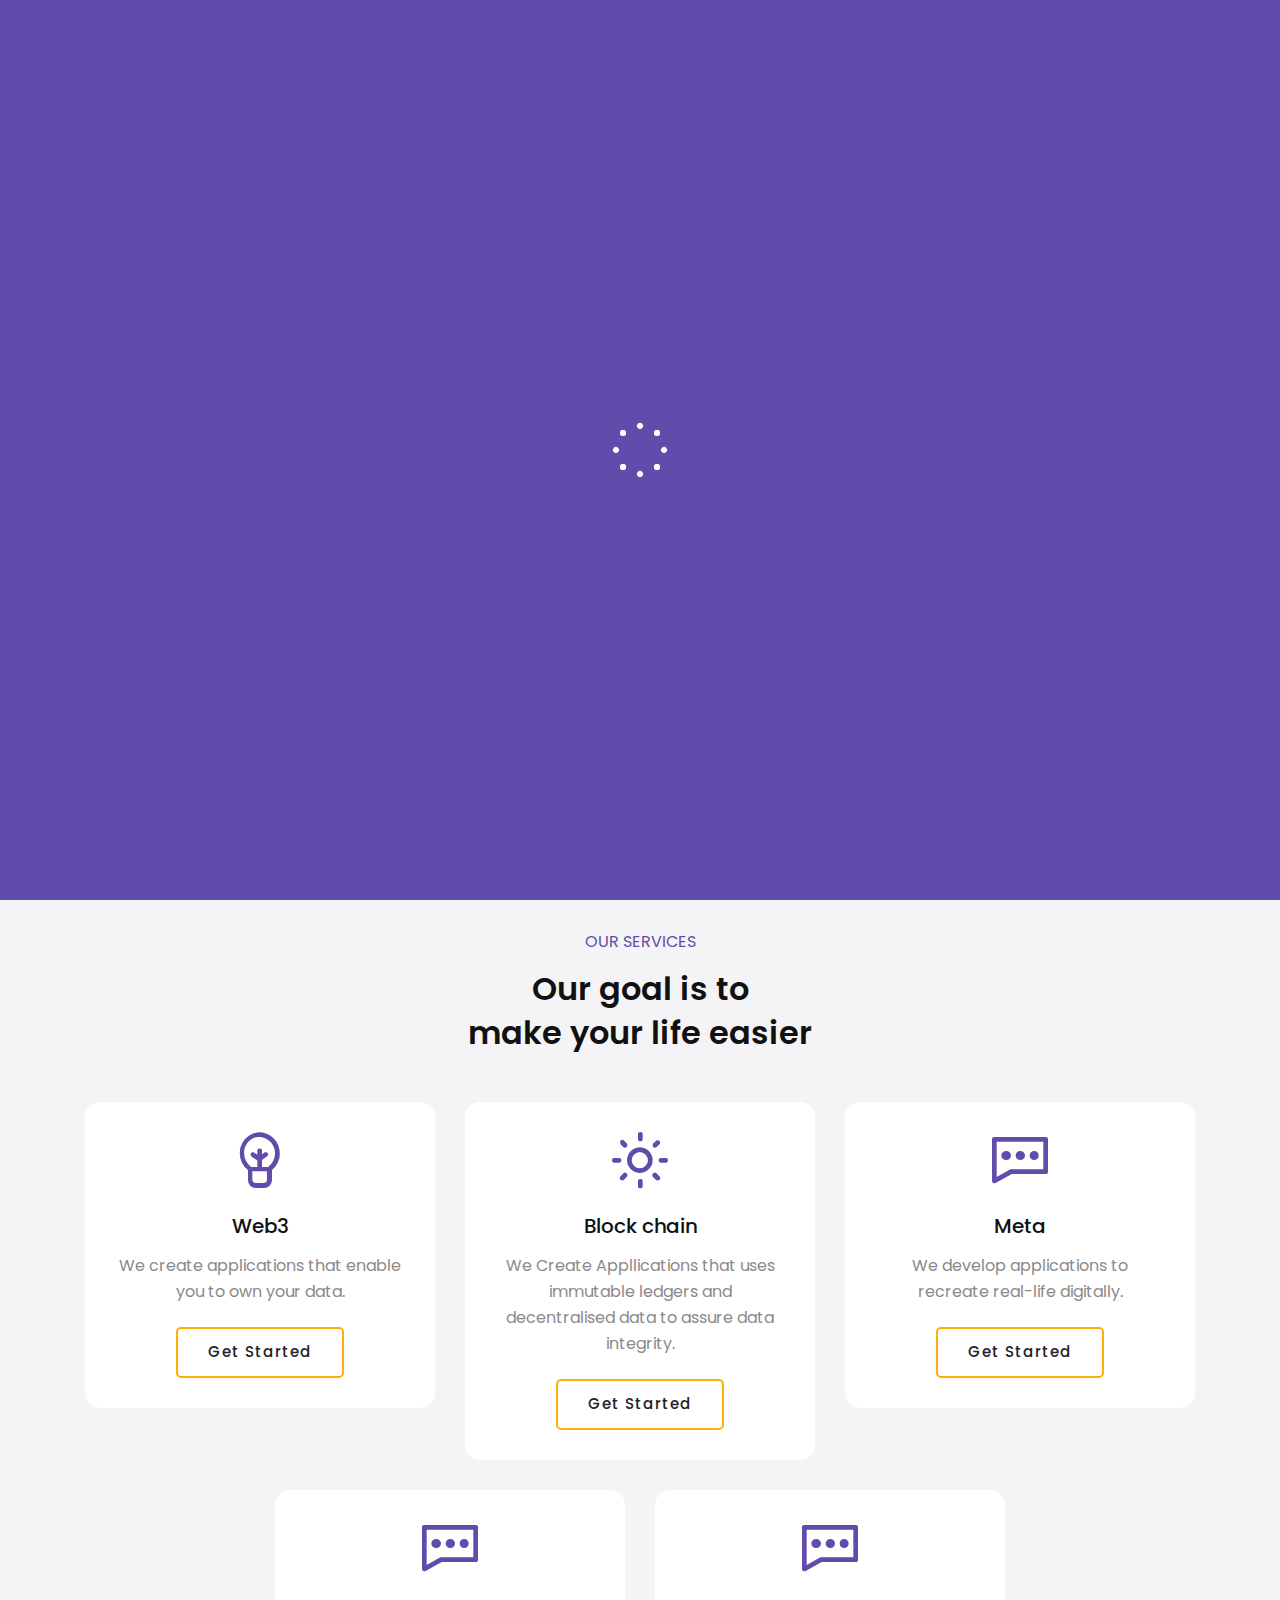
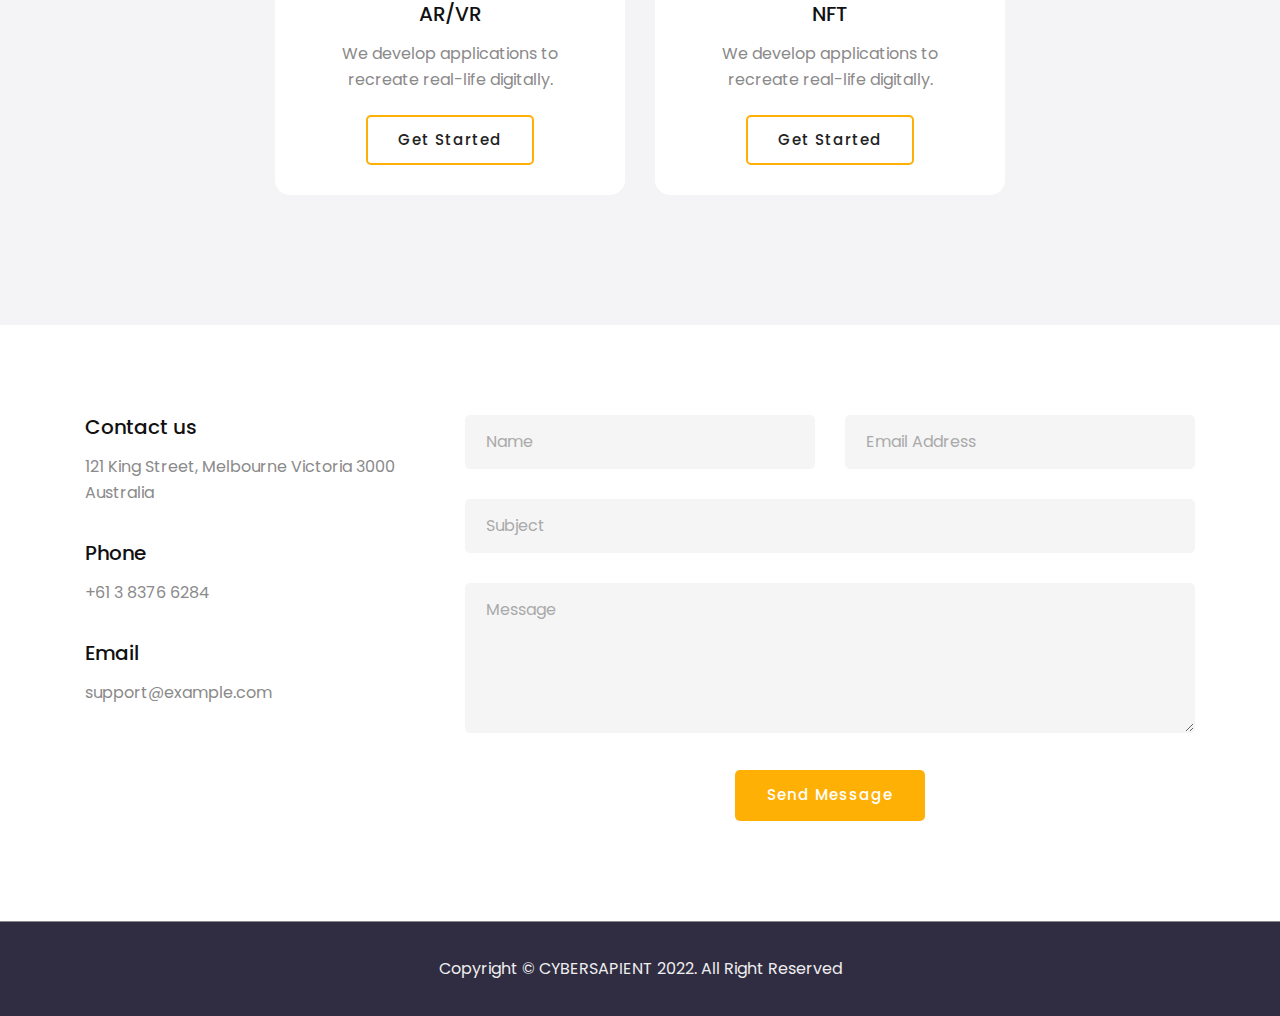
==== index.html @ e095f50e "initialise" ====
<!DOCTYPE html>
<html lang="zxx">
	<head>
		<meta charset="UTF-8">
		<meta name="viewport" content="width=device-width, initial-scale=1.0">
		<title>Cyber Sapient</title>
		<link rel="icon" href="images/favicon.png">
		
		<link rel="stylesheet" href="css/bootstrap.min.css">
		<link rel="stylesheet" href="css/fontawesome.min.css">
		<link rel="stylesheet" href="css/LineIcons.css">
		<link rel="stylesheet" href="css/fakeLoader.min.css">
		<link rel="stylesheet" href="css/magnific-popup.css">
		<link rel="stylesheet" href="css/style.css">
	</head>
	<body>

		<!-- loader -->
		<div class="fakeLoader"></div>
		<!-- end loader -->
		
		<!-- navbar -->
		<nav class="navbar navbar-expand-md fixed-top">
			<div class="container">
				<a href="index.html" class="navbar-brand"><img src="images/logo-cybersapient.png" alt=""></a>
				<button class="navbar-toggler" type="button" data-toggle="collapse" data-target="#navbarSupportedContent" aria-controls="navbarSupportedContent" aria-expanded="false" aria-label="Toggle navigation">
				<i class="fa fa-bars"></i>
				</button>
				<div class="collapse navbar-collapse" id="navbarSupportedContent">
					<ul class="navbar-nav ml-auto">
						<li class="nav-item">
							<a class="nav-link" href="#home">Home</a>
						</li>
						<li class="nav-item">
							<a class="nav-link" href="#about">About</a>
						</li>
						<li class="nav-item">
							<a class="nav-link" href="#services">Services</a>
						</li>
						<li class="nav-item">
							<a class="nav-link" href="#contact">Contact us</a>
						</li>
					</ul>
				</div>
			</div>
		</nav>
		<!-- end navbar -->
		
		<!-- home intro -->
		<div class="home-intro" id="home">
			<div class="container">
				<div class="row">
					<div class="col col-sm-12 col-md-6 col-12">
						<div class="content">
							<h5><span class="line"></span>WELCOME TO CYBERSAPIENT</h5>
							<h2>WE BUILD</h2>
							<h2>Next Gen</h2>
							<h2>Applications</h2>
							<ul>
								<!--li><a href="" class="button">Get Started</a></li-->
								<li><a href="" class="button2">Get Started</a></li>
							</ul>
						</div>
					</div>
					<div class="col col-sm-12 col-md-6 col-12">
						<div class="content-image">
							<img src="images/intro.png" alt="">
						</div>
					</div>
				</div>
			</div>
		</div>
		<!-- end end intro -->

		<!-- Services -->
		<div class="services section bg-grey" id="services">
			<div class="container">
				<div class="title-section">
					<p>OUR SERVICES</p>
					<h3>Our goal is to</h3>
					<h3>make your life easier</h3>
				</div>
				<div class="row d-flex justify-content-center">
					<div class="col-md-4">
						<div class="content">
							<i class="lni lni-bulb"></i>
							<h5>Web3</h5>
							<p class="mb-0">We create applications that enable you to own your data.</p>
							<a href="" class="button2">Get Started</a>
						</div>
					</div>
					<div class="col-md-4">
						<div class="content">
							<i class="lni lni-sun"></i>
							<h5>Block chain</h5>
							<p class="mb-0">We Create Appllications that uses immutable ledgers and decentralised data to assure data integrity.</p>
							<a href="" class="button2">Get Started</a>
						</div>
					</div>
					<div class="col-md-4">
						<div class="content">
							<i class="lni lni-comments"></i>
							<h5>Meta</h5>
							<p class="mb-0">We develop applications to recreate real-life digitally.</p>
							<a href="" class="button2">Get Started</a>
						</div>
					</div>
					<div class="col-md-4">
						<div class="content">
							<i class="lni lni-comments"></i>
							<h5>AR/VR</h5>
							<p class="mb-0">We develop applications to recreate real-life digitally.</p>
							<a href="" class="button2">Get Started</a>
						</div>
					</div>
					<div class="col-md-4">
						<div class="content">
							<i class="lni lni-comments"></i>
							<h5>NFT</h5>
							<p class="mb-0">We develop applications to recreate real-life digitally.</p>
							<a href="" class="button2">Get Started</a>
						</div>
					</div>
				</div>
			</div>
		</div>
		<!-- end Services -->

		<!-- contact -->
	    <div id="contact" class="contact section">
	        <div class="container">
	            <div class="box-content">
	                <div class="row">
	                    <div class="col-md-4 col-sm-12">
	                       	<div class="content">
	                       		<h5>Contact us</h5>
	                       		<p>121 King Street, Melbourne Victoria 3000 Australia</p>
	                       		<h5>Phone</h5>
	                       		<p>+61 3 8376 6284</p>
	                       		<h5>Email</h5>
	                       		<p>support@example.com</p>
	                       	</div>
	                    </div>
	                    <div class="col-md-8 col-sm-12">
	                        <div class="content-right">
	                            <form action="contact-form.php" class="contact-form" id="contact-form" method="post">
	                                <div class="row">
	                                    <div class="col">
	                                        <div id="first-name-field">
	                                            <input type="text" placeholder="Name" name="form-name">
	                                        </div>
	                                    </div>
	                                    <div class="col">
	                                         <div id="email-field">
	                                            <input type="email" placeholder="Email Address" name="form-email">
	                                        </div>
	                                    </div>
	                                </div>
	                                <div class="row">
	                                    <div class="col">
	                                        <div id="subject-field">
	                                            <input type="text" placeholder="Subject" name="form-subject">
	                                        </div>
	                                    </div>
	                                </div>
	                                <div class="row">
	                                    <div class="col">
	                                        <div id="message-field">
	                                            <textarea cols="30" rows="5" id="form-message" name="form-message" placeholder="Message"></textarea>
	                                        </div>
	                                    </div>
	                                </div>
	                                <button class="button" type="submit" id="submit" name="submit">Send Message</button>
	                            </form>
	                        </div>
	                    </div>
	                </div>
	            </div>
	        </div>
	    </div>
	    <!-- end contact -->

		

		<!-- footer bottom -->
		<div class="footer-bottom">
			<!--img src="images/logo2.png" alt="logo-cybersapient-white"-->
			<span>Copyright © CYBERSAPIENT 2022. All Right Reserved</span>
		</div>
		<!-- end footer bottom -->
		
		<!-- script -->
		<script src="js/jquery.min.js"></script>
		<script src="js/bootstrap.min.js"></script>
		<script src="js/fakeLoader.min.js"></script>
		<script src="js/jquery.filterizr.min.js"></script>
		<script src="js/imagesloaded.pkgd.min.js"></script>
		<script src="js/magnific-popup.min.js"></script>
		<script src="js/contact-form.js"></script>
		<script src="js/main.js"></script>

	</body>
</html>
---- css/fakeLoader.min.css ----
.spinner3 .dot1,.spinner3 .dot2,.spinner6 div,.spinner7>div{background-color:#fff;display:inline-block}.fakeLoader{position:fixed;width:100%;height:100%;left:0;top:0;z-index:9999999999}.spinner1{position:fixed;width:50px;height:50px;top:calc(50% - 50px/2);left:calc(50% - 50px/2)}.spinner1 .double-bounce1,.spinner1 .double-bounce2{width:100%;height:100%;border-radius:50%;background-color:#fff;opacity:.6;position:absolute;top:0;left:0;-webkit-animation:bounce 2s infinite ease-in-out;animation:bounce 2s infinite ease-in-out}.spinner1 .double-bounce2{-webkit-animation-delay:-1s;animation-delay:-1s}@-webkit-keyframes bounce{0%,100%{transform:scale(0);-webkit-transform:scale(0)}50%{transform:scale(1);-webkit-transform:scale(1)}}@keyframes bounce{0%,100%{transform:scale(0);-webkit-transform:scale(0)}50%{transform:scale(1);-webkit-transform:scale(1)}}.spinner2{position:fixed;width:40px;height:40px;top:calc(50% - 40px/2);left:calc(50% - 40px/2)}.spinner2 .spinner-container{position:absolute;width:100%;height:100%}.spinner2 .spinner-container.container2{-webkit-transform:rotateZ(45deg);transform:rotateZ(45deg)}.spinner2 .spinner-container.container3{-webkit-transform:rotateZ(90deg);transform:rotateZ(90deg)}.spinner2 .spinner-container .circle1{top:0;left:0}.spinner2 .spinner-container .circle2{top:0;right:0}.spinner2 .spinner-container .circle3{right:0;bottom:0}.spinner2 .spinner-container .circle4{left:0;bottom:0}.spinner2 .container1 div,.spinner2 .container2 div,.spinner2 .container3 div{width:6px;height:6px;background-color:#fff;border-radius:100%;position:absolute;-webkit-animation:bouncedelay 1.2s infinite ease-in-out;animation:bouncedelay 1.2s infinite ease-in-out;-webkit-animation-fill-mode:both;animation-fill-mode:both}.spinner2 .container1 .circle2{-webkit-animation-delay:-.9s;animation-delay:-.9s}.spinner2 .container1 .circle3{-webkit-animation-delay:-.6s;animation-delay:-.6s}.spinner2 .container1 .circle4{-webkit-animation-delay:-.3s;animation-delay:-.3s}.spinner2 .container2 .circle1{-webkit-animation-delay:-1.1s;animation-delay:-1.1s}.spinner2 .container2 .circle2{-webkit-animation-delay:-.8s;animation-delay:-.8s}.spinner2 .container2 .circle3{-webkit-animation-delay:-.5s;animation-delay:-.5s}.spinner2 .container2 .circle4{-webkit-animation-delay:-.2s;animation-delay:-.2s}.spinner2 .container3 .circle1{-webkit-animation-delay:-1s;animation-delay:-1s}.spinner2 .container3 .circle2{-webkit-animation-delay:-.7s;animation-delay:-.7s}.spinner2 .container3 .circle3{-webkit-animation-delay:-.4s;animation-delay:-.4s}.spinner2 .container3 .circle4{-webkit-animation-delay:-.1s;animation-delay:-.1s}@-webkit-keyframes bouncedelay{0%,100%,80%{transform:scale(0);-webkit-transform:scale(0)}40%{transform:scale(1);-webkit-transform:scale(1)}}@keyframes bouncedelay{0%,100%,80%{transform:scale(0);-webkit-transform:scale(0)}40%{transform:scale(1);-webkit-transform:scale(1)}}.spinner3{position:fixed;width:50px;height:50px;top:calc(50% - 50px/2);left:calc(50% - 50px/2);-webkit-animation:rotate 2s infinite linear;animation:rotate 2s infinite linear}.spinner3 .dot1,.spinner3 .dot2{width:60%;height:60%;position:absolute;top:0;border-radius:100%;-webkit-animation:bounce 2s infinite ease-in-out;animation:bounce 2s infinite ease-in-out}.spinner3 .dot2{top:auto;bottom:0;-webkit-animation-delay:-1s;animation-delay:-1s}@-webkit-keyframes rotate{100%{-webkit-transform:rotate(360deg);transform:rotate(360deg)}}@keyframes rotate{100%{-webkit-transform:rotate(360deg);transform:rotate(360deg)}}@keyframes bounce{0%,100%{-webkit-transform:scale(0);transform:scale(0)}50%{-webkit-transform:scale(1);transform:scale(1)}}.spinner4{position:fixed;width:35px;height:35px;top:calc(50% - 35px/2);left:calc(50% - 35px/2);background-color:#fff;-webkit-animation:rotateplane 1.2s infinite ease-in-out;animation:rotateplane 1.2s infinite ease-in-out}@-webkit-keyframes rotateplane{0%{-webkit-transform:perspective(120px) rotateX(0) rotateY(0);transform:perspective(120px) rotateX(0) rotateY(0)}50%{-webkit-transform:perspective(120px) rotateX(-180.1deg) rotateY(0);transform:perspective(120px) rotateX(-180.1deg) rotateY(0)}100%{-webkit-transform:perspective(120px) rotateX(-180deg) rotateY(-179.9deg);transform:perspective(120px) rotateX(-180deg) rotateY(-179.9deg)}}@keyframes rotateplane{0%{-webkit-transform:perspective(120px) rotateX(0) rotateY(0);transform:perspective(120px) rotateX(0) rotateY(0)}50%{-webkit-transform:perspective(120px) rotateX(-180.1deg) rotateY(0);transform:perspective(120px) rotateX(-180.1deg) rotateY(0)}100%{-webkit-transform:perspective(120px) rotateX(-180deg) rotateY(-179.9deg);transform:perspective(120px) rotateX(-180deg) rotateY(-179.9deg)}}.spinner5{position:fixed;width:50px;height:50px;top:calc(50% - 50px/2);left:calc(50% - 50px/2)}.spinner5 .cube1,.spinner5 .cube2{background-color:#fff;width:15px;height:15px;position:absolute;top:0;left:0;-webkit-animation:cubemove 1.8s infinite ease-in-out;animation:cubemove 1.8s infinite ease-in-out}.spinner5 .cube2{-webkit-animation-delay:-.9s;animation-delay:-.9s}@-webkit-keyframes cubemove{25%{-webkit-transform:translateX(42px) rotate(-90deg) scale(.5);transform:translateX(42px) rotate(-90deg) scale(.5)}50%{-webkit-transform:translateX(42px) translateY(42px) rotate(-179deg);transform:translateX(42px) translateY(42px) rotate(-179deg)}50.1%{-webkit-transform:translateX(42px) translateY(42px) rotate(-180deg);transform:translateX(42px) translateY(42px) rotate(-180deg)}75%{-webkit-transform:translateX(0) translateY(42px) rotate(-270deg) scale(.5);transform:translateX(0) translateY(42px) rotate(-270deg) scale(.5)}100%{-webkit-transform:rotate(-360deg);transform:rotate(-360deg)}}@keyframes cubemove{25%{-webkit-transform:translateX(42px) rotate(-90deg) scale(.5);transform:translateX(42px) rotate(-90deg) scale(.5)}50%{-webkit-transform:translateX(42px) translateY(42px) rotate(-179deg);transform:translateX(42px) translateY(42px) rotate(-179deg)}50.1%{-webkit-transform:translateX(42px) translateY(42px) rotate(-180deg);transform:translateX(42px) translateY(42px) rotate(-180deg)}75%{-webkit-transform:translateX(0) translateY(42px) rotate(-270deg) scale(.5);transform:translateX(0) translateY(42px) rotate(-270deg) scale(.5)}100%{-webkit-transform:rotate(-360deg);transform:rotate(-360deg)}}.spinner6{position:fixed;width:50px;height:35px;top:calc(50% - 35px/2);left:calc(50% - 50px/2)}.spinner6 div{height:100%;width:5px;margin-left:2px;-webkit-animation:stretchdelay 1.2s infinite ease-in-out;animation:stretchdelay 1.2s infinite ease-in-out}.spinner6 .rect2{-webkit-animation-delay:-1.1s;animation-delay:-1.1s}.spinner6 .rect3{-webkit-animation-delay:-1s;animation-delay:-1s}.spinner6 .rect4{-webkit-animation-delay:-.9s;animation-delay:-.9s}.spinner6 .rect5{-webkit-animation-delay:-.8s;animation-delay:-.8s}@keyframes stretchdelay{0%,100%,40%{-webkit-transform:scaleY(.4);transform:scaleY(.4)}20%{-webkit-transform:scaleY(1);transform:scaleY(1)}}.spinner7{position:fixed;width:90px;height:30px;text-align:center;top:calc(50% - 30px/2);left:calc(50% - 90px/2)}.spinner7>div{height:15px;width:15px;margin-left:3px;border-radius:50%;-webkit-animation:stretchdelay .7s infinite ease-in-out;animation:stretchdelay .7s infinite ease-in-out}.spinner7 .circ2{-webkit-animation-delay:-.6s;animation-delay:-.6s}.spinner7 .circ3{-webkit-animation-delay:-.5s;animation-delay:-.5s}.spinner7 .circ4{-webkit-animation-delay:-.4s;animation-delay:-.4s}.spinner7 .circ5{-webkit-animation-delay:-.3s;animation-delay:-.3s}@-webkit-keyframes stretchdelay{0%,100%,40%{-webkit-transform:translateY(-10px)}20%{-webkit-transform:translateY(-20px)}}@keyframes stretchdelay{0%,100%,40%{transform:translateY(-10px);-webkit-transform:translateY(-10px)}20%{transform:translateY(-20px);-webkit-transform:translateY(-20px)}}
---- css/style.css ----
/*
Oya - Agency Landing Page Template
Author : aStylers
Author URL : https://themeforest.net/user/astylers
*/

/*
Table of Content:
- fonts
- general
- button
- navbar
- header title
- home intro
- services
- pricing
- portfolio
- testimonial
- contact
- footer
- responsive
*/

/* fonts */
@import url("https://fonts.googleapis.com/css?family=Poppins:400,500,600,700,800,900");

/* general */
body {
    background: #fff;
    color: #8a8a8a;
    font-size: 16px;
    font-weight: 400;
    font-family: 'Poppins', sans-serif;
}

h1 {
    font-size: 36px;
}

h2 {
    font-size: 32px;
}

h3 {
    font-size: 28px;
}

h4 {
    font-size: 24px;
}

h5 {
    font-size: 20px;
}

h6 {
    font-size: 18px;
}

h1,
h2,
h3,
h4,
h5,
h6 {
    color: #111;
}

a {
    color: #111;
}

a:hover {
    color: #614cab;
    text-decoration: none;
    transition: .5s ease-out;
}

ul {
    padding: 0;
    margin: 0;
}

ul li {
    list-style-type: none;
}

p {
    line-height: 26px;
}

.bg-grey {
    background: #f4f4f6;
}

*:focus {
    outline: none;
}

/* button */
.button {
    background: #ffb005;
    padding: 12px 30px;
    font-weight: 500;
    font-size: 15px;
    border-radius: 5px;
    color: #fff;
    letter-spacing: 1px;
    margin-top: 22px;
    display: inline-block;
    border: 2px solid transparent;
}

.button:hover {
    border-color: #ffb005;
    color: #222;
    background: transparent;
    transition: .5s ease-out;
}

.button2 {
    background: transparent;
    border: 2px solid #ffb005;
    padding: 12px 30px;
    font-weight: 500;
    font-size: 15px;
    border-radius: 5px;
    color: #222;
    letter-spacing: 1px;
    margin-top: 22px;
    display: inline-block;
}

.button2:hover {
    border-color: #ffb005;
    color: #fff;
    background: #ffb005;
    transition: .5s ease-out;
}

/* navbar */
.navbar {
    padding: 15px 0 15px;
    transition: .5s ease-out;
    background: transparent;
}

.navbar .navbar-brand {
    color: #333;
    font-size: 32px;
    font-weight: 700;
    font-family: 'Poppins', sans-serif;
}

.navbar .navbar-brand img {
    width: 65px;
}

.navbar .navbar-brand-home {
    border-bottom: 3px solid #614cab;
}

.navbar .navbar-nav li {
    padding: 0 15px;
}

.navbar .navbar-nav li a {
    color: #fff;
    font-size: 16px;
}

.navbar .navbar-nav li a:last-child {
    padding-right: 0 !important;
}

.navbar .navbar-nav li:last-child {
    padding-right: 0;
}

.navbar .navbar-toggler i {
    color: #fff;
}

.navbar-fixed {
    background: #fff;
    transition: .5s ease-out;
    box-shadow: 0 2px 2px 0 rgba(0, 0, 0, 0), 0 1px 5px 0 rgba(0, 0, 0, 0.12), 0 3px 1px -2px rgba(0, 0, 0, 0);
}

.navbar-fixed .navbar-brand {
    color: #333;
}

.navbar-fixed .navbar-brand span {
    color: #614cab;
}

.navbar-fixed .navbar-nav li a {
    color: #333;
}

.navbar-fixed .navbar-toggler i {
    color: #333;
}

.navbar-transparent {
    background: transparent !important;
}

/* haader title */
.header-title {
    margin-top: 90px;
    padding: 65px 0;
    text-align: center;
    background: #f5f5f5;
}

.header-title h3 {
    color: #333;
    font-size: 32px;
    font-weight: 600;
}

/* about us */
.about .content {
    background: #fff;
    border-radius: 15px;
    text-align: center;
    padding: 30px;
    cursor: default;
}

.about .content i {
    font-size: 56px;
    color: #614cab;
}

.about .content h5 {
    margin-top: 25px;
    margin-bottom: 15px;
}

.about .content:hover {
    background: #614cab;
    color: #fff;
    transition: .7s ease-out;
    box-shadow: 0 12px 30px -15px rgba(0, 0, 0, 0.2);
}

.about .content:hover i {
    color: #fff;
}

.about .content:hover h5 {
    color: #fff;
}

/* home intro */
.home-intro {
    background: url(../images/bg-intro.png), #f8f5ff;
    background-repeat: no-repeat;
    padding: 130px 0 150px !important;
    background-size: 58%;
    background-position: top right;
}

.home-intro .content-image {
    padding-left: 50px;
}

.home-intro .content-image img {
    height: auto;
    max-width: 100%;
    display: inline-block;
    vertical-align: middle;
    float: right;
    margin-top: 20px;
    border-radius: 40px;
    box-shadow: 0 12px 30px -15px rgba(0, 0, 0, 0.2);
}

.home-intro ul li {
    display: inline-block;
    margin-right: 20px;
}

.home-intro .content {
    padding-top: 20px;
}

.home-intro h5 {
    margin-top: 40px;
    letter-spacing: 1px;
}

.home-intro h5 .line {
    height: 3px;
    background: #614cab;
    width: 60px;
    display: inline-block;
    position: relative;
    bottom: 5px;
    margin-right: 15px;
}

.home-intro h2 {
    font-size: 102px;
    font-weight: 700;
    margin: 60px 0;
    line-height: 54px;
    letter-spacing: 1px;
    -webkit-text-fill-color: transparent;
    -webkit-text-stroke-width: 2px;
    -webkit-text-stroke-color: #614cab;
}

.home-intro h2 span {
    color: #614cab;
}

.home-intro h6 {
    color: #444;
    line-height: 28px;
    font-size: 17px;
    margin-bottom: 15px;
}

/* section */
.section {
    padding: 90px 0 100px;
}

.title-section {
    text-align: center;
    margin-bottom: 50px;
}

.title-section p {
    color: #614cab;
    margin-bottom: 15px;
    display: block;
}

.title-section h3 {
    font-size: 32px;
    font-weight: 600;
    margin-bottom: 6px;
}

.title-section h3 span {
    -webkit-text-fill-color: transparent;
    -webkit-text-stroke-width: 1px;
    -webkit-text-stroke-color: #614cab;
}

/* services */
.services .content {
    background: #fff;
    border-radius: 15px;
    text-align: center;
    padding: 30px;
    cursor: default;
    margin-bottom: 30px;
}

.services .content i {
    font-size: 56px;
    color: #614cab;
}

.services .content h5 {
    margin-top: 25px;
    margin-bottom: 15px;
}

.services .content:hover {
    background: #614cab;
    color: #fff;
    transition: .7s ease-out;
    box-shadow: 0 12px 30px -15px rgba(0, 0, 0, 0.2);
}

.services .content:hover i {
    color: #fff;
}

.services .content:hover h5 {
    color: #fff;
}

.services .completed {
    background: #fff;
    text-align: center;
    padding: 60px 0;
    border-radius: 15px;
    margin-top: 62px;
    margin-bottom: 10px;
    background: url(../images/bg-service3.png) bottom 18px right 18px, url(../images/bg-service1.png) bottom left, url(../images/bg-service2.png) top right 230px;
    background-repeat: no-repeat;
    background-size: 70px, 300px, 190px;
    background-color: #fff;
}

.services .completed h4 {
    font-size: 58px;
    font-weight: 600;
    color: #614cab;
}

.services .completed span {
    font-size: 24px;
    font-weight: 500;
}

/* pricing */
.pricing {
    text-align: center;
    padding-bottom: 76px;
}

.pricing .content {
    background: #f9f8fc;
    text-align: center;
    border-radius: 15px;
    padding: 35px 0 46px;
}

.pricing .content h4 {
    font-size: 24px;
}

.pricing .content span {
    font-size: 38px;
    color: #614cab;
    display: block;
    margin: 14px;
    font-weight: 600;
}

.pricing .content ul li {
    font-size: 19px;
    font-weight: 500;
    margin-bottom: 15px;
}

.pricing .content ul li.not-active {
    color: #ddd;
}

.pricing .content-center {
    background: #614cab;
}

.pricing .content-center h4 {
    color: #fff;
}

.pricing .content-center span {
    color: #fff;
}

.pricing .content-center ul li {
    color: #fff;
}

.pricing .content-center ul li.not-active {
    color: #aaa;
}

.pricing .button {
    position: relative;
    bottom: 46px;
    margin-bottom: -46px;
}

.pricing .button:hover {
    background: #fff;
}

/*portfolio*/
.portfolio .row .col-md-4 {
    padding: 15px;
}

.portfolio .portfolio-filter-menu {
    margin-bottom: 30px;
    text-align: center;
}

.portfolio .portfolio-filter-menu ul li {
    display: inline-block;
    margin: 0 10px;
    border: 1px solid #614cab;
    cursor: pointer;
    font-size: 15px;
    font-weight: 500;
    color: #444;
    letter-spacing: 1px;
    transition: .4s ease-in-out;
    padding: 10px 20px;
    text-transform: uppercase;
    font-weight: 600;
    border-radius: 6px;
}

.portfolio .portfolio-filter-menu ul li span {
    z-index: 99;
    position: relative;
}

.portfolio .portfolio-filter-menu ul li.active {
    background: #614cab;
    color: #fff;
}

.portfolio .content-image {
    position: relative;
}

.portfolio .content-image:hover .image-overlay {
    opacity: 0.7;
}

.portfolio .content-image:hover .portfolio-caption {
    opacity: 1;
}

.portfolio .content-image img {
    width: 100%;
    border-radius: 15px;
}

.portfolio .content-image img:visited {
    outline: none;
}

.portfolio .content-image img:focus {
    outline: none;
}

.portfolio .content-image .portfolio-caption {
    position: absolute;
    left: 30px;
    right: 30px;
    top: 40%;
    color: #333;
    text-align: center;
    opacity: 0;
    transition: all .5s ease;
    color: #fff;
}

.portfolio .content-image .portfolio-caption h4 {
    font-size: 20px;
    color: #333;
    font-weight: 600;
    color: #fff;
}

.portfolio .content-image .portfolio-caption .subtitle {
    margin-top: 22px;
    top: 52px;
    position: relative;
    text-align: right;
}

.portfolio .content-image .portfolio-caption ul li {
    display: inline-block;
    margin: 0 5px;
}

.portfolio .content-image .portfolio-caption i {
    width: 30px;
    height: 30px;
    background: #333;
    font-size: 12px;
    line-height: 30px;
    text-align: center;
    color: #fff;
}

.portfolio .content-image .image-overlay {
    background: #614cab;
    opacity: 0.5;
    position: absolute;
    width: 100%;
    height: 100%;
    top: 0;
    left: 0;
    right: 0;
    bottom: 0;
    border-radius: 15px;
    opacity: 0;
    transition: all .5s ease;
    margin: auto;
}

/* testimonial */
.testimonial {
    text-align: center;
    padding-left: 20%;
    padding-right: 20%;
    padding-bottom: 145px;
}

.testimonial span {
    font-size: 13px;
}

.testimonial h5 {
    margin-bottom: 3px;
}

.testimonial i {
    font-size: 40px;
    margin-bottom: 32px;
    color: #333;
}

.testimonial .carousel-indicators {
    bottom: -60px;
}

.testimonial .carousel-indicators .active {
    background: #614cab;
}

.testimonial .carousel-indicators li {
    background: #333;
    border-radius: 50%;
    width: 15px;
    height: 14px;
    border: 0;
    margin: 0 10px;
}

/* contact */
.contact .content h5 {
    margin-top: 35px;
    margin-bottom: 15px;
}

.contact .content h5:first-child {
    margin-top: 0;
}

.contact .content-right {
    text-align: center;
}

.contact .content-right .button {
    margin-top: 0px;
}

::placeholder {
    color: #aaa;
    opacity: 1;
}

:-ms-input-placeholder {
    color: #aaa;
}

::-ms-input-placeholder {
    color: #aaa;
}

form input,
form textarea {
    border: 1px solid #f5f5f5;
    background: #f5f5f5;
    padding: 14px 20px;
    margin-bottom: 30px;
    width: 100%;
    color: #aaa;
    border-radius: 5px;
    text-align: left;
}

form input:focus,
form textarea:focus {
    border-color: #614cab;
    outline: none;
}

/* footer bottom */
.footer-bottom {
    background: #302c42;
    text-align: center;
    color: #eee;
    padding: 35px 0 35px;
    border-top: 1px solid #888;
}

/* footer */
footer {
    background: #302c42;
    padding: 90px 0 80px;
}

footer .brand {
    font-size: 30px;
    color: #fff;
    font-weight: 700;
    margin-bottom: 15px;
}

footer .brand img {
    width: 65px;
}

footer h5 {
    color: #fff !important;
    margin-top: 8px;
    margin-bottom: 15px;
}

footer ul li {
    margin-bottom: 8px;
}

footer ul li a {
    color: #ccc;
}

footer ul li a i {
    margin-right: 10px;
}

footer .social li a i {
    width: 20px;
}

/*responsive*/
@media (max-width:980px) {
    .home-intro {
        margin-top: 85px;
    }

    .home-intro h2 {
        font-size: 60px;
        margin: 12px 0;
    }

    .home-intro .button {
        padding: 13px 20px;
    }

    .home-intro .button2 {
        padding: 13px 20px;
    }

    .home-intro h6 {
        margin-top: 25px;
        margin-bottom: 25px;
    }

    .home-intro img {
        margin-top: 95px;
    }

    .home-intro .content {
        padding-top: 0;
    }

    .navbar .navbar-nav li a {
        color: #333;
    }

    .about h2 {
        margin-top: 30px;
    }

    .about .col-md-6 {
        max-width: 100%;
        flex: 100%;
    }

    .portfolio .content-image .portfolio-caption {
        top: 30%;
    }

}

@media (max-width:767px) {
    .home-intro {
        margin-top: 0;
        padding-bottom: 100px !important;
    }

    .home-intro .content-image {
        padding-left: 0;
    }

    .home-intro .content-image img {
        margin-top: 45px;
        float: none;
    }

    .container {
        padding: 0 15px;
    }

    .navbar-toggler {
        border-radius: 0;
    }

    .navbar-brand {
        margin-left: 15px;
    }

    .navbar-nav {
        background: #fff;
        box-shadow: 0 12px 30px -15px rgba(0, 0, 0, 0.2);
        border-radius: 0 0 15px 15px;
        border-top: 0;
        outline: none;
    }

    .navbar-fixed .navbar-nav {
        background: transparent;
        box-shadow: none;
    }

    .navbar-toggler:focus {
        outline: none;
    }

    .about .content {
        margin-bottom: 30px;
    }

    .about .col-md-4:last-child .content {
        margin-bottom: 0;
    }

    .contact form {
        margin-top: 40px;
    }

    .services .completed h4 {
        margin-top: 40px;
    }

    .services .completed .col-md-4:first-child h4 {
        margin-top: 0;
    }

    .portfolio .content-image .portfolio-caption {
        top: 35%;
    }

    .portfolio .portfolio-filter-menu ul li {
        margin: 0 6px;
        padding: 10px 10px;
    }

    footer {
        text-align: center;
    }

    footer span {
        margin-bottom: 6px;
        display: block;
    }

    footer ul {
        text-align: center;
    }

    footer ul li {
        margin: 0 12px;
    }

}

@media (max-width:640px) {
    .navbar-fixed .navbar-nav li {
        padding: 0;
    }

    .navbar .navbar-nav {
        background: #fff;
        padding: 14px 0;
    }

    .navbar-fixed .navbar-nav {
        background: transparent;
        padding: 14px !important;
    }

    .navbar .navbar-nav li a {
        color: #333;
    }

    .services .content-left {
        margin-bottom: 75px;
    }

    .services .col-sm-12:last-child .content {
        margin-bottom: 0;
    }

}

@media (max-width:480px) {
    .navbar .navbar-nav {
        margin: 11px;
        margin-left: 11px !important;
    }

    .navbar-fixed .navbar-nav {
        padding: 2px;
    }

    .portfolio .content-image .portfolio-caption {
        top: 40%;
    }

    footer h5 {
        margin-top: 26px;
    }

}

@media (max-width:360px) {
    .portfolio .content-image .portfolio-caption {
        top: 35%;
    }

}
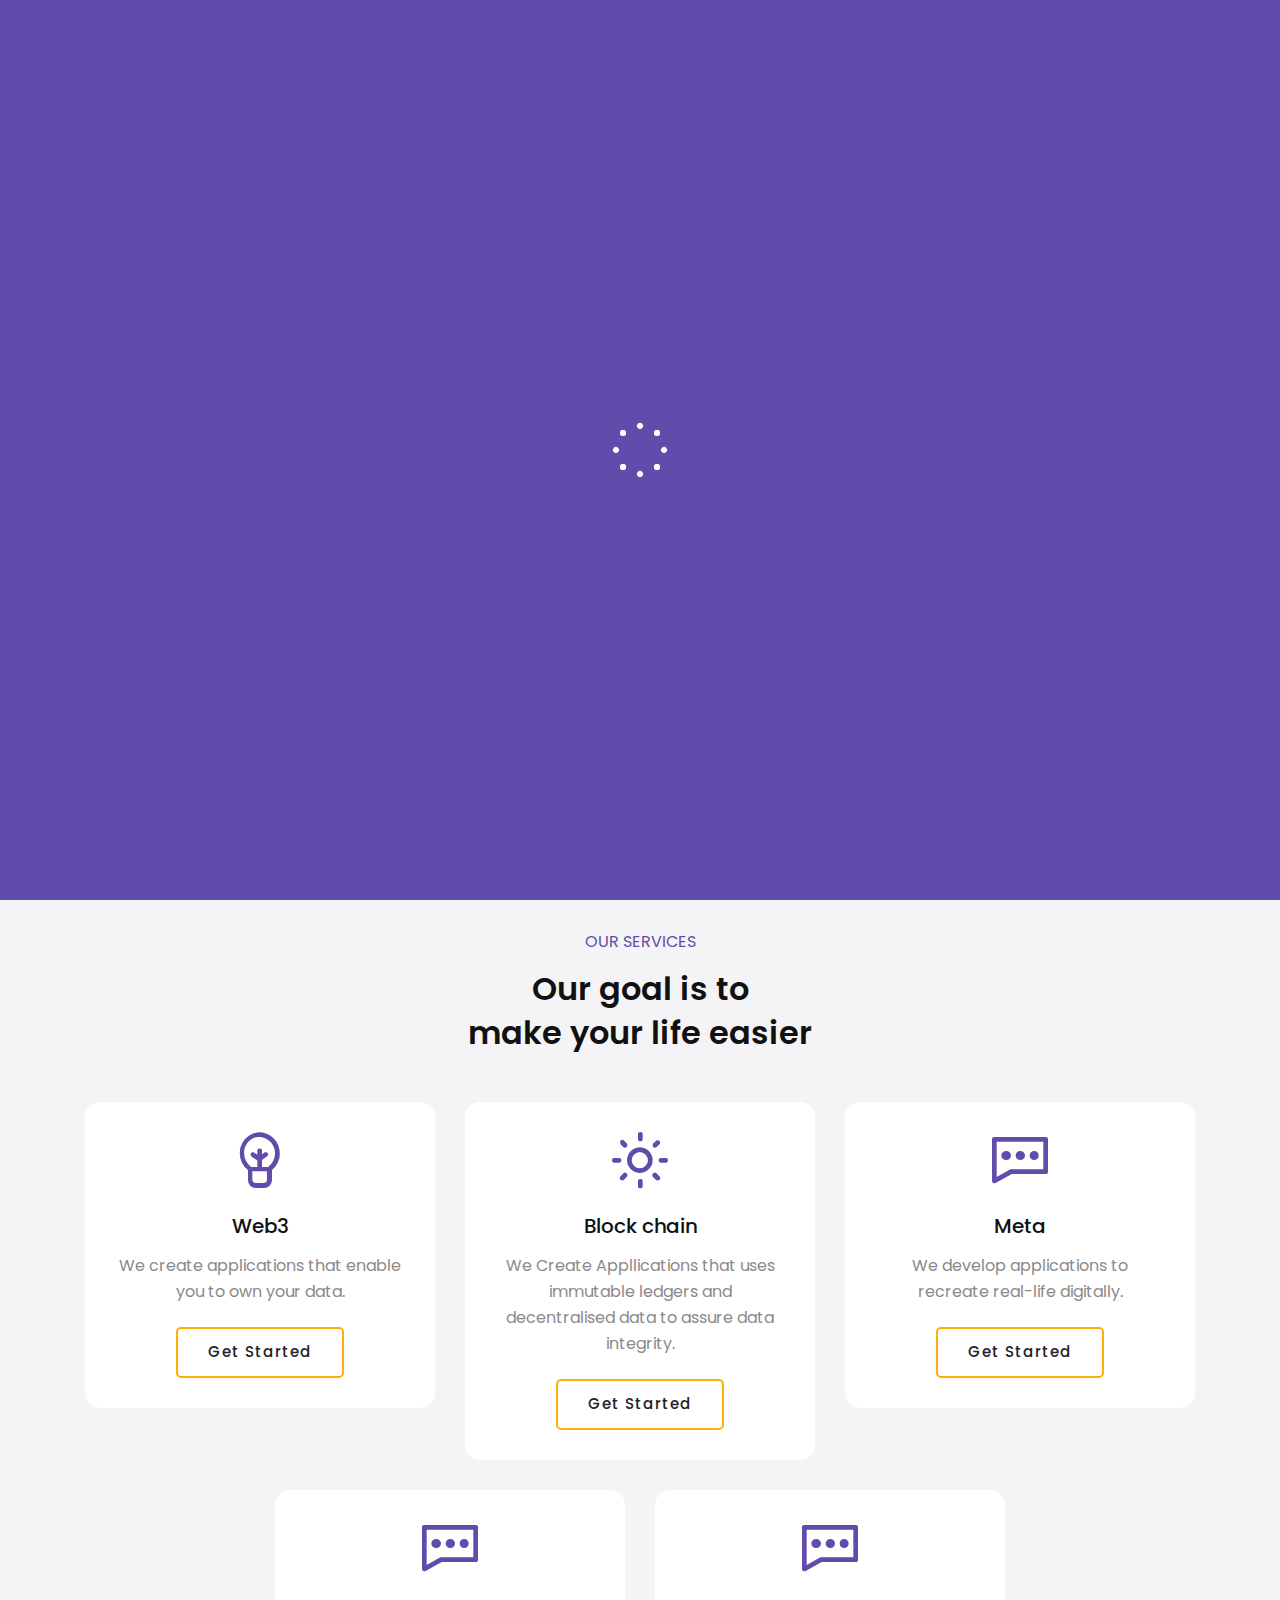
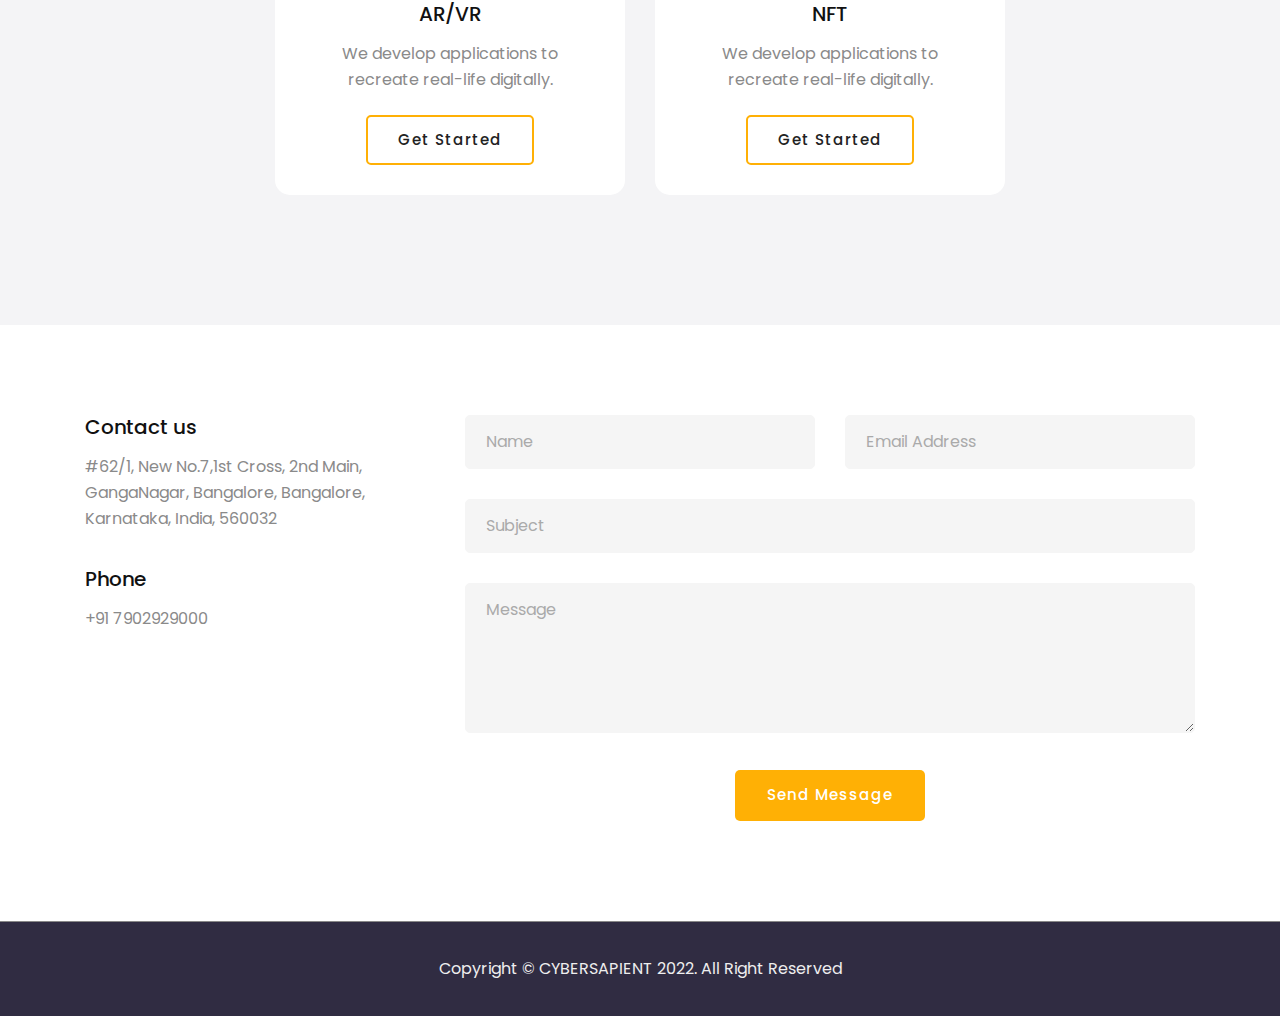
==== commit 4c8ea0f4: "Update index.html" ====
--- a/index.html
+++ b/index.html
@@ -134,11 +134,9 @@
 	                    <div class="col-md-4 col-sm-12">
 	                       	<div class="content">
 	                       		<h5>Contact us</h5>
-	                       		<p>121 King Street, Melbourne Victoria 3000 Australia</p>
+	                       		<p>#62/1, New No.7,1st Cross, 2nd Main, GangaNagar, Bangalore, Bangalore, Karnataka, India, 560032</p>
 	                       		<h5>Phone</h5>
-	                       		<p>+61 3 8376 6284</p>
-	                       		<h5>Email</h5>
-	                       		<p>support@example.com</p>
+	                       		<p>+91 7902929000</p>
 	                       	</div>
 	                    </div>
 	                    <div class="col-md-8 col-sm-12">
@@ -200,4 +198,4 @@
 		<script src="js/main.js"></script>
 
 	</body>
-</html>+</html>
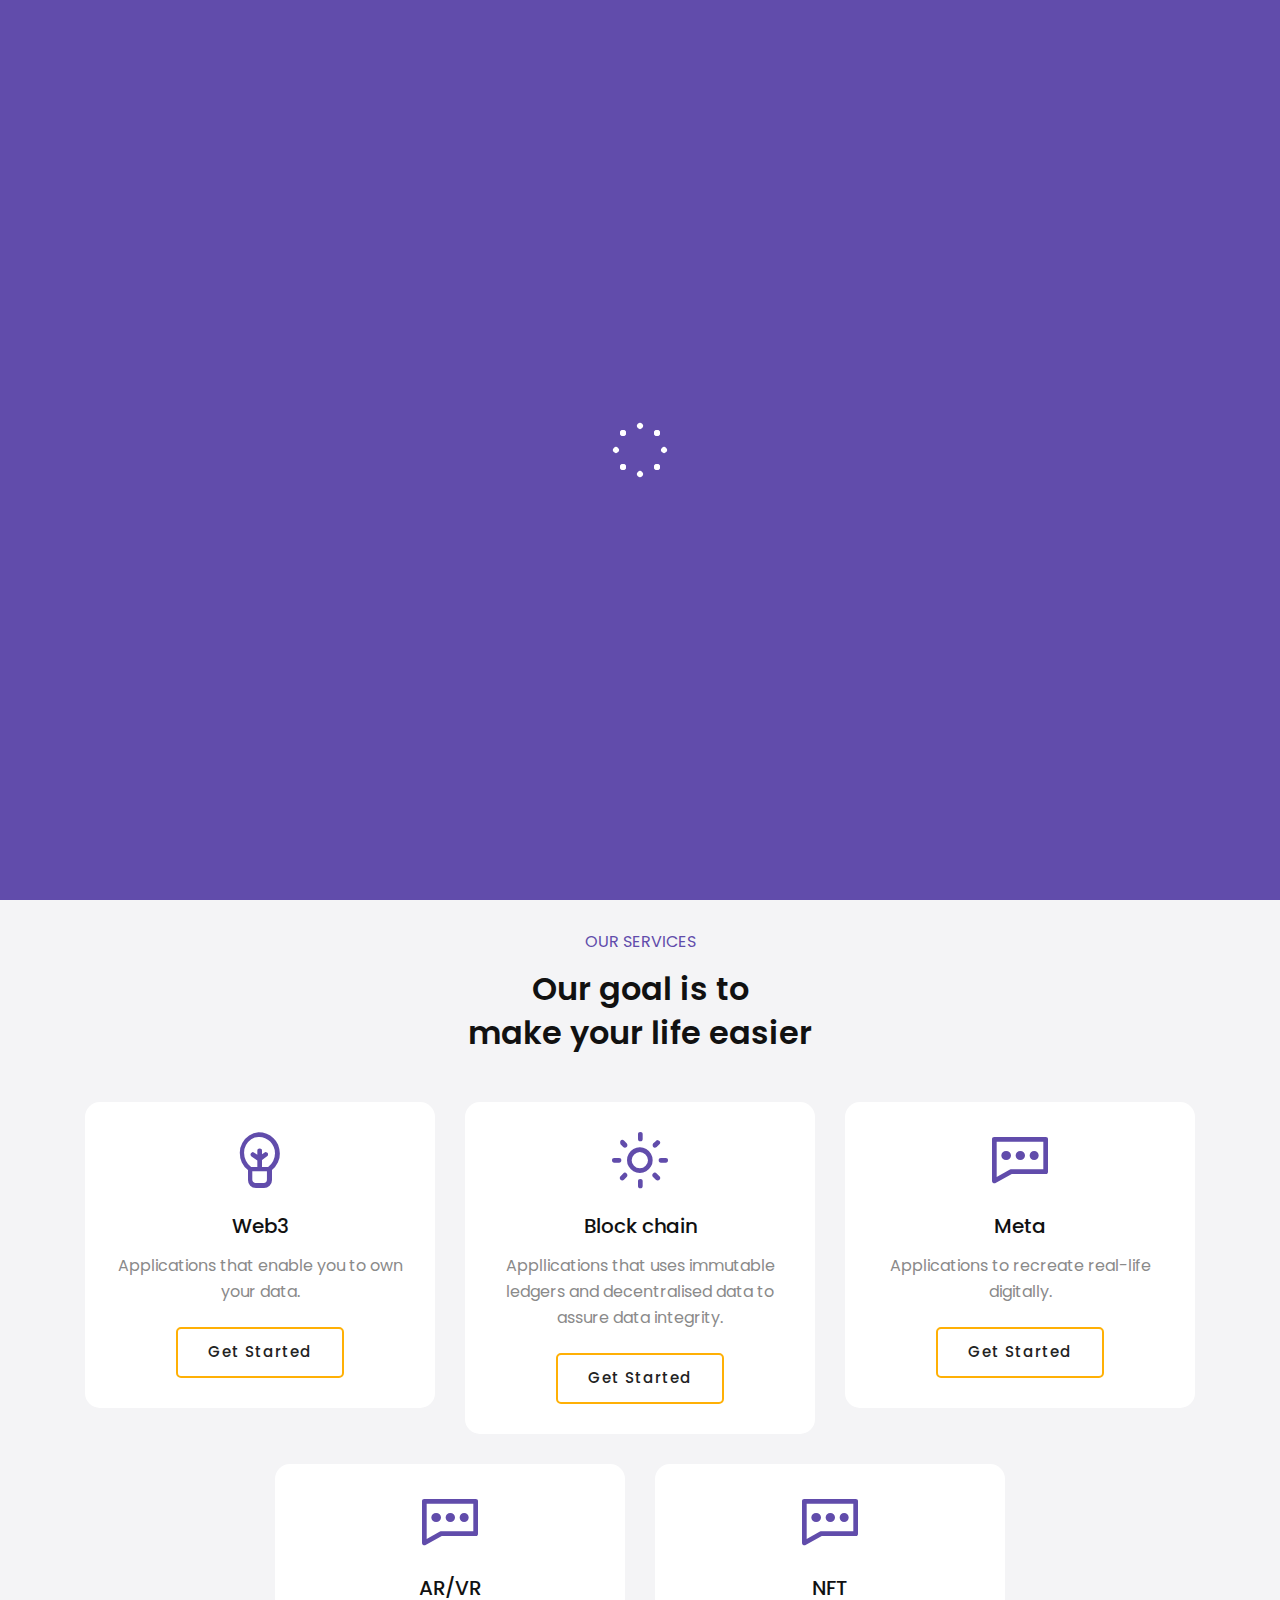
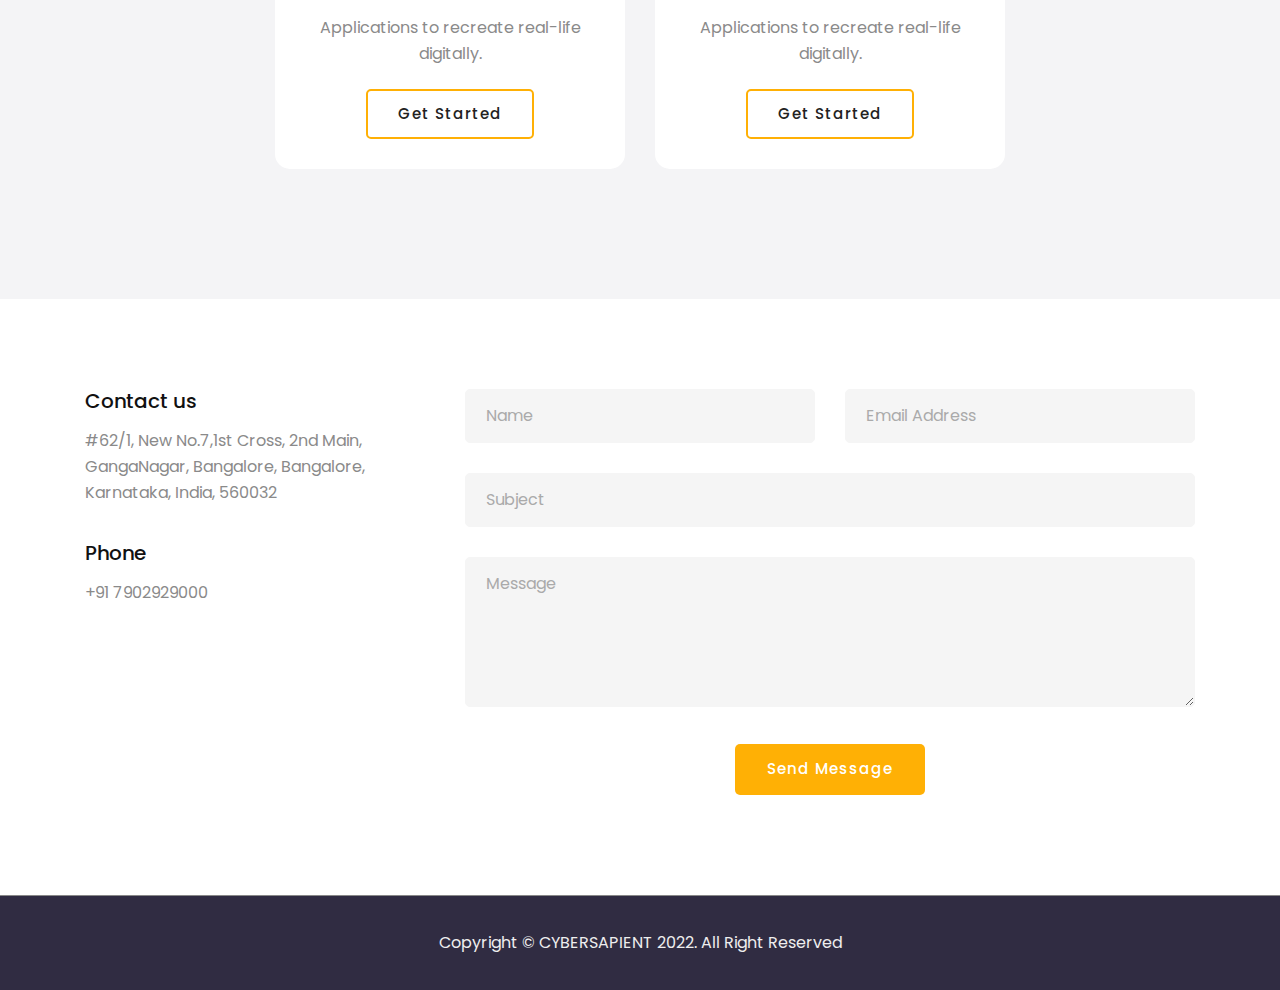
==== commit 3305f642: "initial changes" ====
--- a/index.html
+++ b/index.html
@@ -1,201 +1,209 @@
 <!DOCTYPE html>
 <html lang="zxx">
-	<head>
-		<meta charset="UTF-8">
-		<meta name="viewport" content="width=device-width, initial-scale=1.0">
-		<title>Cyber Sapient</title>
-		<link rel="icon" href="images/favicon.png">
-		
-		<link rel="stylesheet" href="css/bootstrap.min.css">
-		<link rel="stylesheet" href="css/fontawesome.min.css">
-		<link rel="stylesheet" href="css/LineIcons.css">
-		<link rel="stylesheet" href="css/fakeLoader.min.css">
-		<link rel="stylesheet" href="css/magnific-popup.css">
-		<link rel="stylesheet" href="css/style.css">
-	</head>
-	<body>
-
-		<!-- loader -->
-		<div class="fakeLoader"></div>
-		<!-- end loader -->
-		
-		<!-- navbar -->
-		<nav class="navbar navbar-expand-md fixed-top">
-			<div class="container">
-				<a href="index.html" class="navbar-brand"><img src="images/logo-cybersapient.png" alt=""></a>
-				<button class="navbar-toggler" type="button" data-toggle="collapse" data-target="#navbarSupportedContent" aria-controls="navbarSupportedContent" aria-expanded="false" aria-label="Toggle navigation">
+
+<head>
+	<meta charset="UTF-8">
+	<meta name="viewport" content="width=device-width, initial-scale=1.0">
+	<title>Cyber Sapient</title>
+	<link rel="apple-touch-icon" sizes="180x180" href="images/apple-touch-icon.png">
+	<link rel="icon" type="image/png" sizes="32x32" href="images/favicon-32x32.png">
+	<link rel="icon" type="image/png" sizes="16x16" href="images/favicon-16x16.png">
+	<link rel="manifest" href="/site.webmanifest">
+
+	<link rel="stylesheet" href="css/bootstrap.min.css">
+	<link rel="stylesheet" href="css/fontawesome.min.css">
+	<link rel="stylesheet" href="css/LineIcons.css">
+	<link rel="stylesheet" href="css/fakeLoader.min.css">
+	<link rel="stylesheet" href="css/magnific-popup.css">
+	<link rel="stylesheet" href="css/style.css">
+</head>
+
+<body>
+
+	<!-- loader -->
+	<div class="fakeLoader"></div>
+	<!-- end loader -->
+
+	<!-- navbar -->
+	<nav class="navbar navbar-expand-md fixed-top">
+		<div class="container">
+			<a href="index.html" class="navbar-brand"><img src="images/logo-cybersapient.png" alt=""></a>
+			<button class="navbar-toggler" type="button" data-toggle="collapse" data-target="#navbarSupportedContent"
+				aria-controls="navbarSupportedContent" aria-expanded="false" aria-label="Toggle navigation">
 				<i class="fa fa-bars"></i>
-				</button>
-				<div class="collapse navbar-collapse" id="navbarSupportedContent">
-					<ul class="navbar-nav ml-auto">
-						<li class="nav-item">
-							<a class="nav-link" href="#home">Home</a>
-						</li>
-						<li class="nav-item">
-							<a class="nav-link" href="#about">About</a>
-						</li>
-						<li class="nav-item">
-							<a class="nav-link" href="#services">Services</a>
-						</li>
-						<li class="nav-item">
-							<a class="nav-link" href="#contact">Contact us</a>
-						</li>
-					</ul>
-				</div>
-			</div>
-		</nav>
-		<!-- end navbar -->
-		
-		<!-- home intro -->
-		<div class="home-intro" id="home">
-			<div class="container">
+			</button>
+			<div class="collapse navbar-collapse" id="navbarSupportedContent">
+				<ul class="navbar-nav ml-auto">
+					<li class="nav-item">
+						<a class="nav-link" href="#home">Home</a>
+					</li>
+
+					<li class="nav-item">
+						<a class="nav-link" href="#services">Services</a>
+					</li>
+					<li class="nav-item">
+						<a class="nav-link" href="#contact">Contact us</a>
+					</li>
+				</ul>
+			</div>
+		</div>
+	</nav>
+	<!-- end navbar -->
+
+	<!-- home intro -->
+	<div class="home-intro" id="home">
+		<div class="container">
+			<div class="row">
+				<div class="col col-sm-12 col-md-6 col-12">
+					<div class="content">
+						<h5><span class="line"></span>WELCOME TO CYBERSAPIENT</h5>
+						<h2>WE BUILD</h2>
+						<h2>Next Gen</h2>
+						<h2>Applications</h2>
+						<ul>
+							<!--li><a href="" class="button">Get Started</a></li-->
+							<li><a href="" class="button2">Get Started</a></li>
+						</ul>
+					</div>
+				</div>
+				<div class="col col-sm-12 col-md-6 col-12">
+					<div class="content-image">
+						<img src="images/meta.png" alt="cybersapient-Metaverse-illustration">
+					</div>
+				</div>
+			</div>
+		</div>
+	</div>
+	<!-- end end intro -->
+
+	<!-- Services -->
+	<div class="services section bg-grey" id="services">
+		<div class="container">
+			<div class="title-section">
+				<p>OUR SERVICES</p>
+				<h3>Our goal is to</h3>
+				<h3>make your life easier</h3>
+			</div>
+			<div class="row d-flex justify-content-center">
+				<div class="col-md-4">
+					<div class="content">
+						<i class="lni lni-bulb"></i>
+						<h5>Web3</h5>
+						<p class="mb-0">Applications that enable you to own your data.</p>
+						<a href="" class="button2">Get Started</a>
+					</div>
+				</div>
+				<div class="col-md-4">
+					<div class="content">
+						<i class="lni lni-sun"></i>
+						<h5>Block chain</h5>
+						<p class="mb-0">Appllications that uses immutable ledgers and decentralised data to assure data
+							integrity.</p>
+						<a href="" class="button2">Get Started</a>
+					</div>
+				</div>
+				<div class="col-md-4">
+					<div class="content">
+						<i class="lni lni-comments"></i>
+						<h5>Meta</h5>
+						<p class="mb-0">Applications to recreate real-life digitally.</p>
+						<a href="" class="button2">Get Started</a>
+					</div>
+				</div>
+				<div class="col-md-4">
+					<div class="content">
+						<i class="lni lni-comments"></i>
+						<h5>AR/VR</h5>
+						<p class="mb-0">Applications to recreate real-life digitally.</p>
+						<a href="" class="button2">Get Started</a>
+					</div>
+				</div>
+				<div class="col-md-4">
+					<div class="content">
+						<i class="lni lni-comments"></i>
+						<h5>NFT</h5>
+						<p class="mb-0">Applications to recreate real-life digitally.</p>
+						<a href="" class="button2">Get Started</a>
+					</div>
+				</div>
+			</div>
+		</div>
+	</div>
+	<!-- end Services -->
+
+	<!-- contact -->
+	<div id="contact" class="contact section">
+		<div class="container">
+			<div class="box-content">
 				<div class="row">
-					<div class="col col-sm-12 col-md-6 col-12">
+					<div class="col-md-4 col-sm-12">
 						<div class="content">
-							<h5><span class="line"></span>WELCOME TO CYBERSAPIENT</h5>
-							<h2>WE BUILD</h2>
-							<h2>Next Gen</h2>
-							<h2>Applications</h2>
-							<ul>
-								<!--li><a href="" class="button">Get Started</a></li-->
-								<li><a href="" class="button2">Get Started</a></li>
-							</ul>
+							<h5>Contact us</h5>
+							<p>#62/1, New No.7,1st Cross, 2nd Main, GangaNagar, Bangalore, Bangalore, Karnataka, India,
+								560032</p>
+							<h5>Phone</h5>
+							<p>+91 7902929000</p>
 						</div>
 					</div>
-					<div class="col col-sm-12 col-md-6 col-12">
-						<div class="content-image">
-							<img src="images/intro.png" alt="">
+					<div class="col-md-8 col-sm-12">
+						<div class="content-right">
+							<form action="contact-form.php" class="contact-form" id="contact-form" method="post">
+								<div class="row">
+									<div class="col">
+										<div id="first-name-field">
+											<input type="text" placeholder="Name" name="form-name">
+										</div>
+									</div>
+									<div class="col">
+										<div id="email-field">
+											<input type="email" placeholder="Email Address" name="form-email">
+										</div>
+									</div>
+								</div>
+								<div class="row">
+									<div class="col">
+										<div id="subject-field">
+											<input type="text" placeholder="Subject" name="form-subject">
+										</div>
+									</div>
+								</div>
+								<div class="row">
+									<div class="col">
+										<div id="message-field">
+											<textarea cols="30" rows="5" id="form-message" name="form-message"
+												placeholder="Message"></textarea>
+										</div>
+									</div>
+								</div>
+								<button class="button" type="submit" id="submit" name="submit">Send Message</button>
+							</form>
 						</div>
 					</div>
 				</div>
 			</div>
 		</div>
-		<!-- end end intro -->
-
-		<!-- Services -->
-		<div class="services section bg-grey" id="services">
-			<div class="container">
-				<div class="title-section">
-					<p>OUR SERVICES</p>
-					<h3>Our goal is to</h3>
-					<h3>make your life easier</h3>
-				</div>
-				<div class="row d-flex justify-content-center">
-					<div class="col-md-4">
-						<div class="content">
-							<i class="lni lni-bulb"></i>
-							<h5>Web3</h5>
-							<p class="mb-0">We create applications that enable you to own your data.</p>
-							<a href="" class="button2">Get Started</a>
-						</div>
-					</div>
-					<div class="col-md-4">
-						<div class="content">
-							<i class="lni lni-sun"></i>
-							<h5>Block chain</h5>
-							<p class="mb-0">We Create Appllications that uses immutable ledgers and decentralised data to assure data integrity.</p>
-							<a href="" class="button2">Get Started</a>
-						</div>
-					</div>
-					<div class="col-md-4">
-						<div class="content">
-							<i class="lni lni-comments"></i>
-							<h5>Meta</h5>
-							<p class="mb-0">We develop applications to recreate real-life digitally.</p>
-							<a href="" class="button2">Get Started</a>
-						</div>
-					</div>
-					<div class="col-md-4">
-						<div class="content">
-							<i class="lni lni-comments"></i>
-							<h5>AR/VR</h5>
-							<p class="mb-0">We develop applications to recreate real-life digitally.</p>
-							<a href="" class="button2">Get Started</a>
-						</div>
-					</div>
-					<div class="col-md-4">
-						<div class="content">
-							<i class="lni lni-comments"></i>
-							<h5>NFT</h5>
-							<p class="mb-0">We develop applications to recreate real-life digitally.</p>
-							<a href="" class="button2">Get Started</a>
-						</div>
-					</div>
-				</div>
-			</div>
-		</div>
-		<!-- end Services -->
-
-		<!-- contact -->
-	    <div id="contact" class="contact section">
-	        <div class="container">
-	            <div class="box-content">
-	                <div class="row">
-	                    <div class="col-md-4 col-sm-12">
-	                       	<div class="content">
-	                       		<h5>Contact us</h5>
-	                       		<p>#62/1, New No.7,1st Cross, 2nd Main, GangaNagar, Bangalore, Bangalore, Karnataka, India, 560032</p>
-	                       		<h5>Phone</h5>
-	                       		<p>+91 7902929000</p>
-	                       	</div>
-	                    </div>
-	                    <div class="col-md-8 col-sm-12">
-	                        <div class="content-right">
-	                            <form action="contact-form.php" class="contact-form" id="contact-form" method="post">
-	                                <div class="row">
-	                                    <div class="col">
-	                                        <div id="first-name-field">
-	                                            <input type="text" placeholder="Name" name="form-name">
-	                                        </div>
-	                                    </div>
-	                                    <div class="col">
-	                                         <div id="email-field">
-	                                            <input type="email" placeholder="Email Address" name="form-email">
-	                                        </div>
-	                                    </div>
-	                                </div>
-	                                <div class="row">
-	                                    <div class="col">
-	                                        <div id="subject-field">
-	                                            <input type="text" placeholder="Subject" name="form-subject">
-	                                        </div>
-	                                    </div>
-	                                </div>
-	                                <div class="row">
-	                                    <div class="col">
-	                                        <div id="message-field">
-	                                            <textarea cols="30" rows="5" id="form-message" name="form-message" placeholder="Message"></textarea>
-	                                        </div>
-	                                    </div>
-	                                </div>
-	                                <button class="button" type="submit" id="submit" name="submit">Send Message</button>
-	                            </form>
-	                        </div>
-	                    </div>
-	                </div>
-	            </div>
-	        </div>
-	    </div>
-	    <!-- end contact -->
-
-		
-
-		<!-- footer bottom -->
-		<div class="footer-bottom">
-			<!--img src="images/logo2.png" alt="logo-cybersapient-white"-->
-			<span>Copyright © CYBERSAPIENT 2022. All Right Reserved</span>
-		</div>
-		<!-- end footer bottom -->
-		
-		<!-- script -->
-		<script src="js/jquery.min.js"></script>
-		<script src="js/bootstrap.min.js"></script>
-		<script src="js/fakeLoader.min.js"></script>
-		<script src="js/jquery.filterizr.min.js"></script>
-		<script src="js/imagesloaded.pkgd.min.js"></script>
-		<script src="js/magnific-popup.min.js"></script>
-		<script src="js/contact-form.js"></script>
-		<script src="js/main.js"></script>
-
-	</body>
-</html>
+	</div>
+	<!-- end contact -->
+
+
+
+	<!-- footer bottom -->
+	<div class="footer-bottom">
+		<!--img src="images/logo2.png" alt="logo-cybersapient-white"-->
+		<span>Copyright © CYBERSAPIENT 2022. All Right Reserved</span>
+	</div>
+	<!-- end footer bottom -->
+
+	<!-- script -->
+	<script src="js/jquery.min.js"></script>
+	<script src="js/bootstrap.min.js"></script>
+	<script src="js/fakeLoader.min.js"></script>
+	<script src="js/jquery.filterizr.min.js"></script>
+	<script src="js/imagesloaded.pkgd.min.js"></script>
+	<script src="js/magnific-popup.min.js"></script>
+	<script src="js/contact-form.js"></script>
+	<script src="js/main.js"></script>
+
+</body>
+
+</html>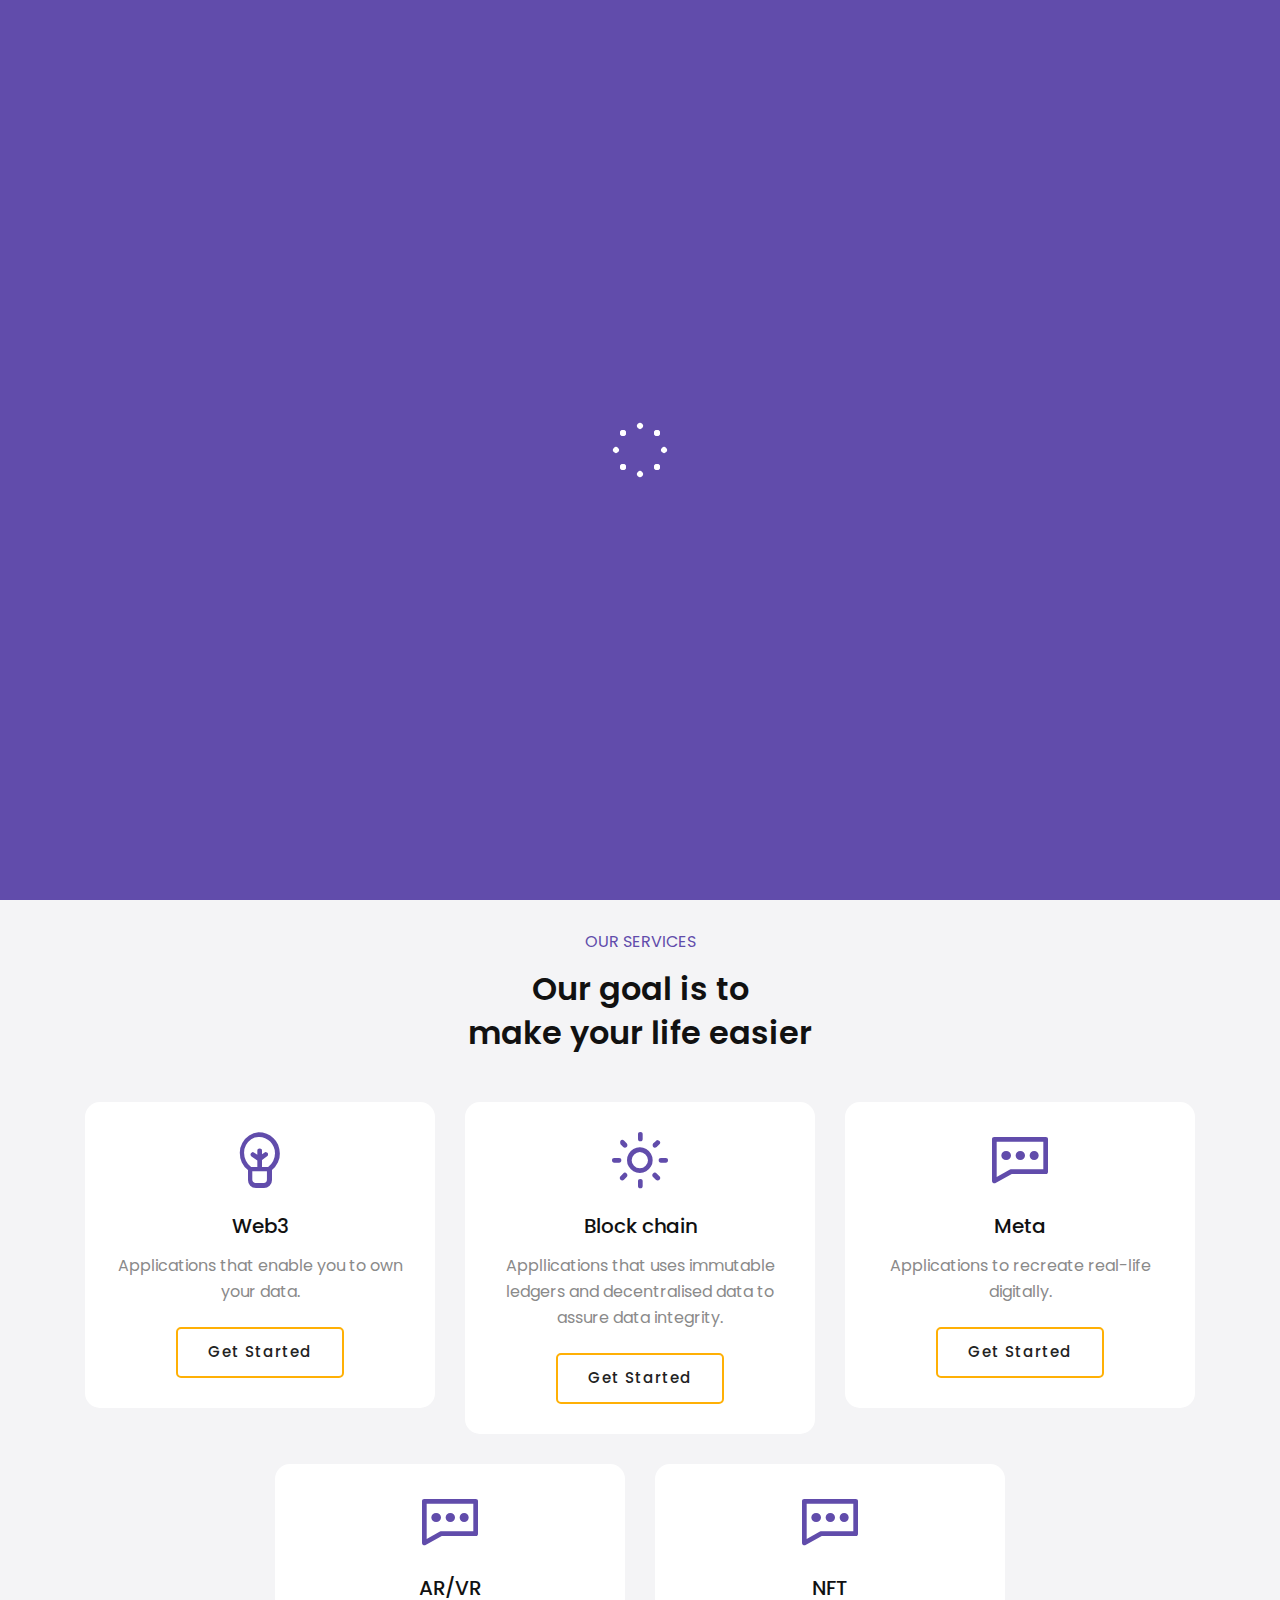
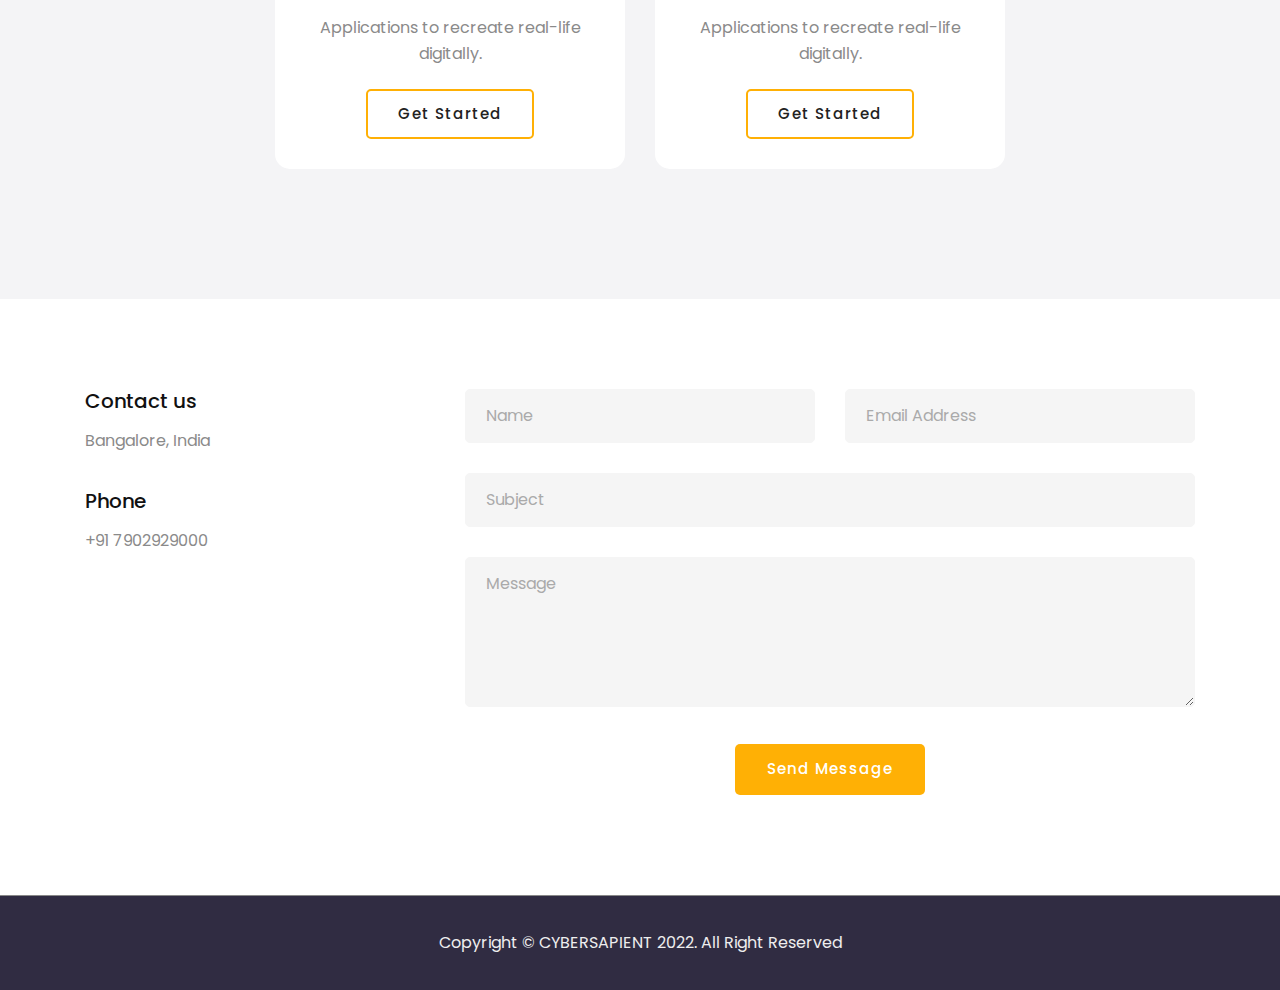
==== commit ab9cf21d: "removed full adress" ====
--- a/index.html
+++ b/index.html
@@ -27,7 +27,7 @@
 	<!-- navbar -->
 	<nav class="navbar navbar-expand-md fixed-top">
 		<div class="container">
-			<a href="index.html" class="navbar-brand"><img src="images/logo-cybersapient.png" alt=""></a>
+			<a href="index.html" class="navbar-brand"><img src="images/logo-cybersapient.png" alt="Cybersapient-Logo"></a>
 			<button class="navbar-toggler" type="button" data-toggle="collapse" data-target="#navbarSupportedContent"
 				aria-controls="navbarSupportedContent" aria-expanded="false" aria-label="Toggle navigation">
 				<i class="fa fa-bars"></i>
@@ -139,8 +139,7 @@
 					<div class="col-md-4 col-sm-12">
 						<div class="content">
 							<h5>Contact us</h5>
-							<p>#62/1, New No.7,1st Cross, 2nd Main, GangaNagar, Bangalore, Bangalore, Karnataka, India,
-								560032</p>
+							<p>Bangalore, India</p>
 							<h5>Phone</h5>
 							<p>+91 7902929000</p>
 						</div>
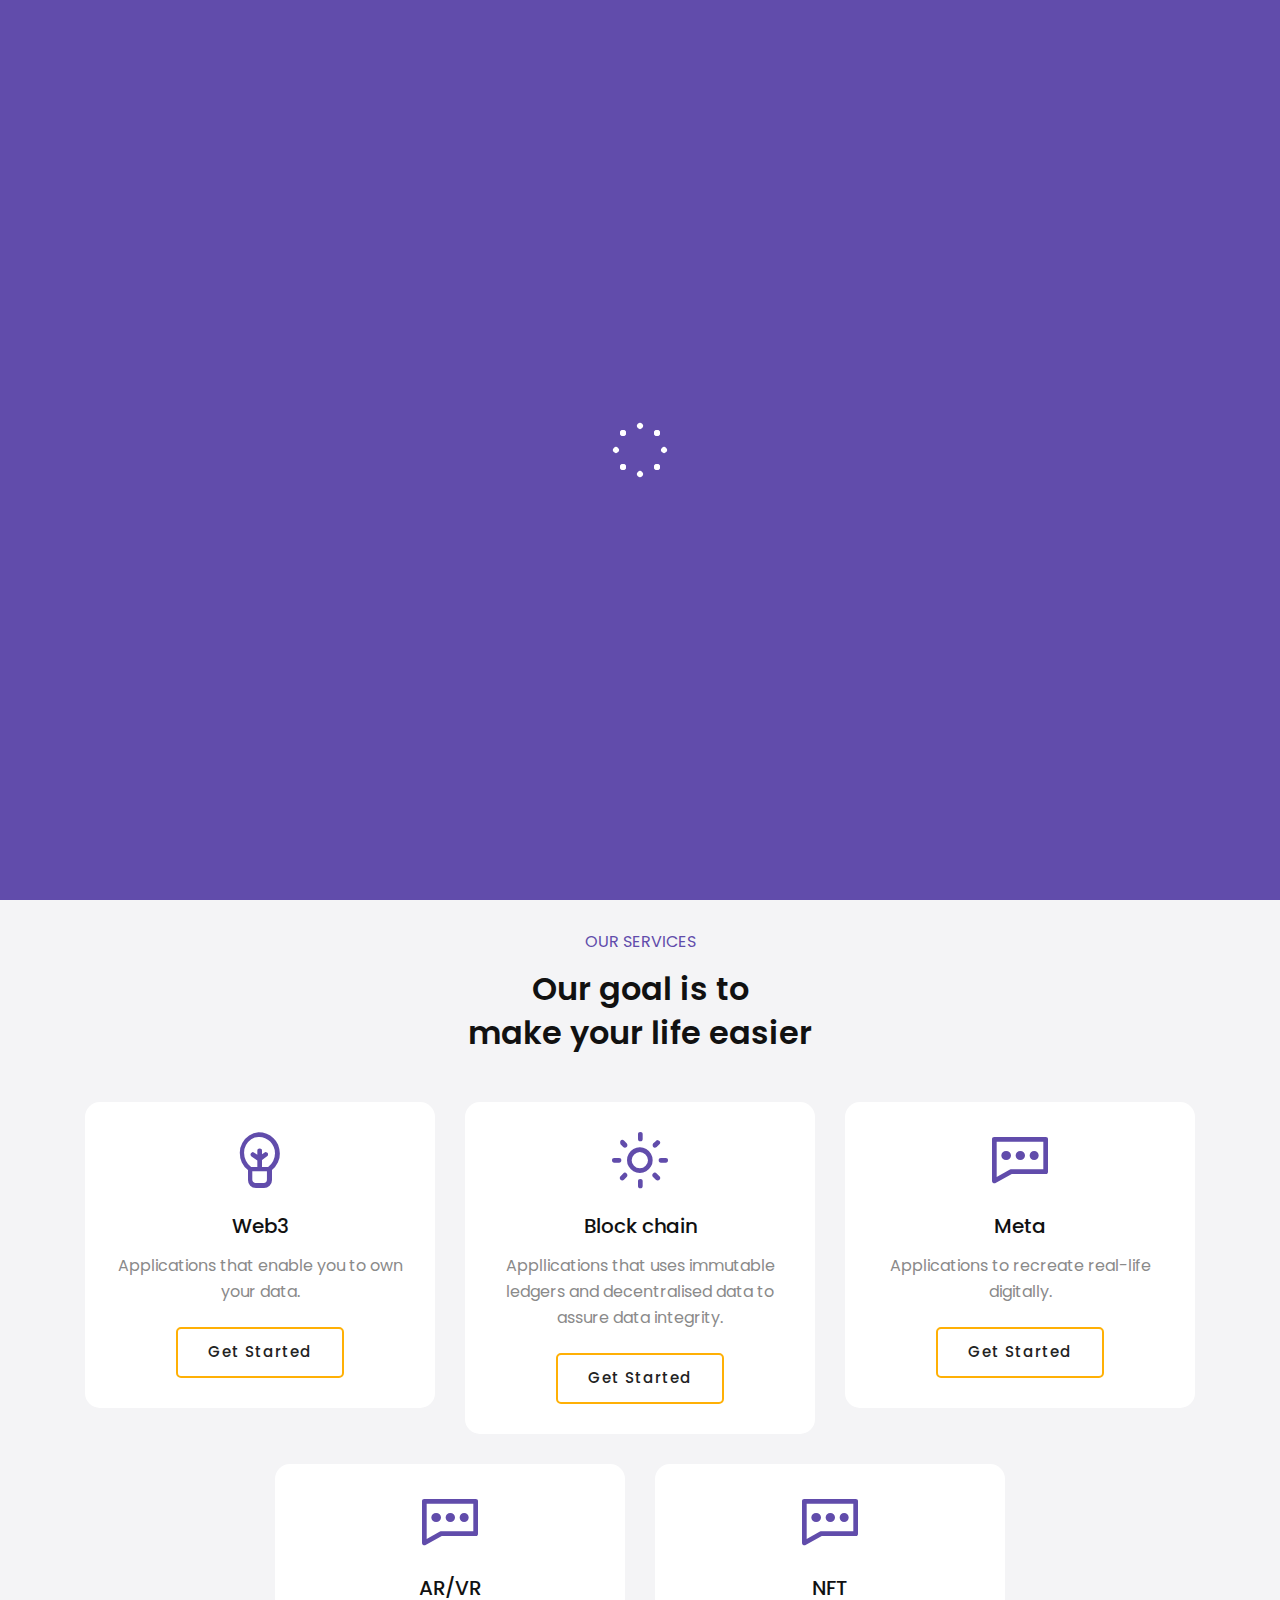
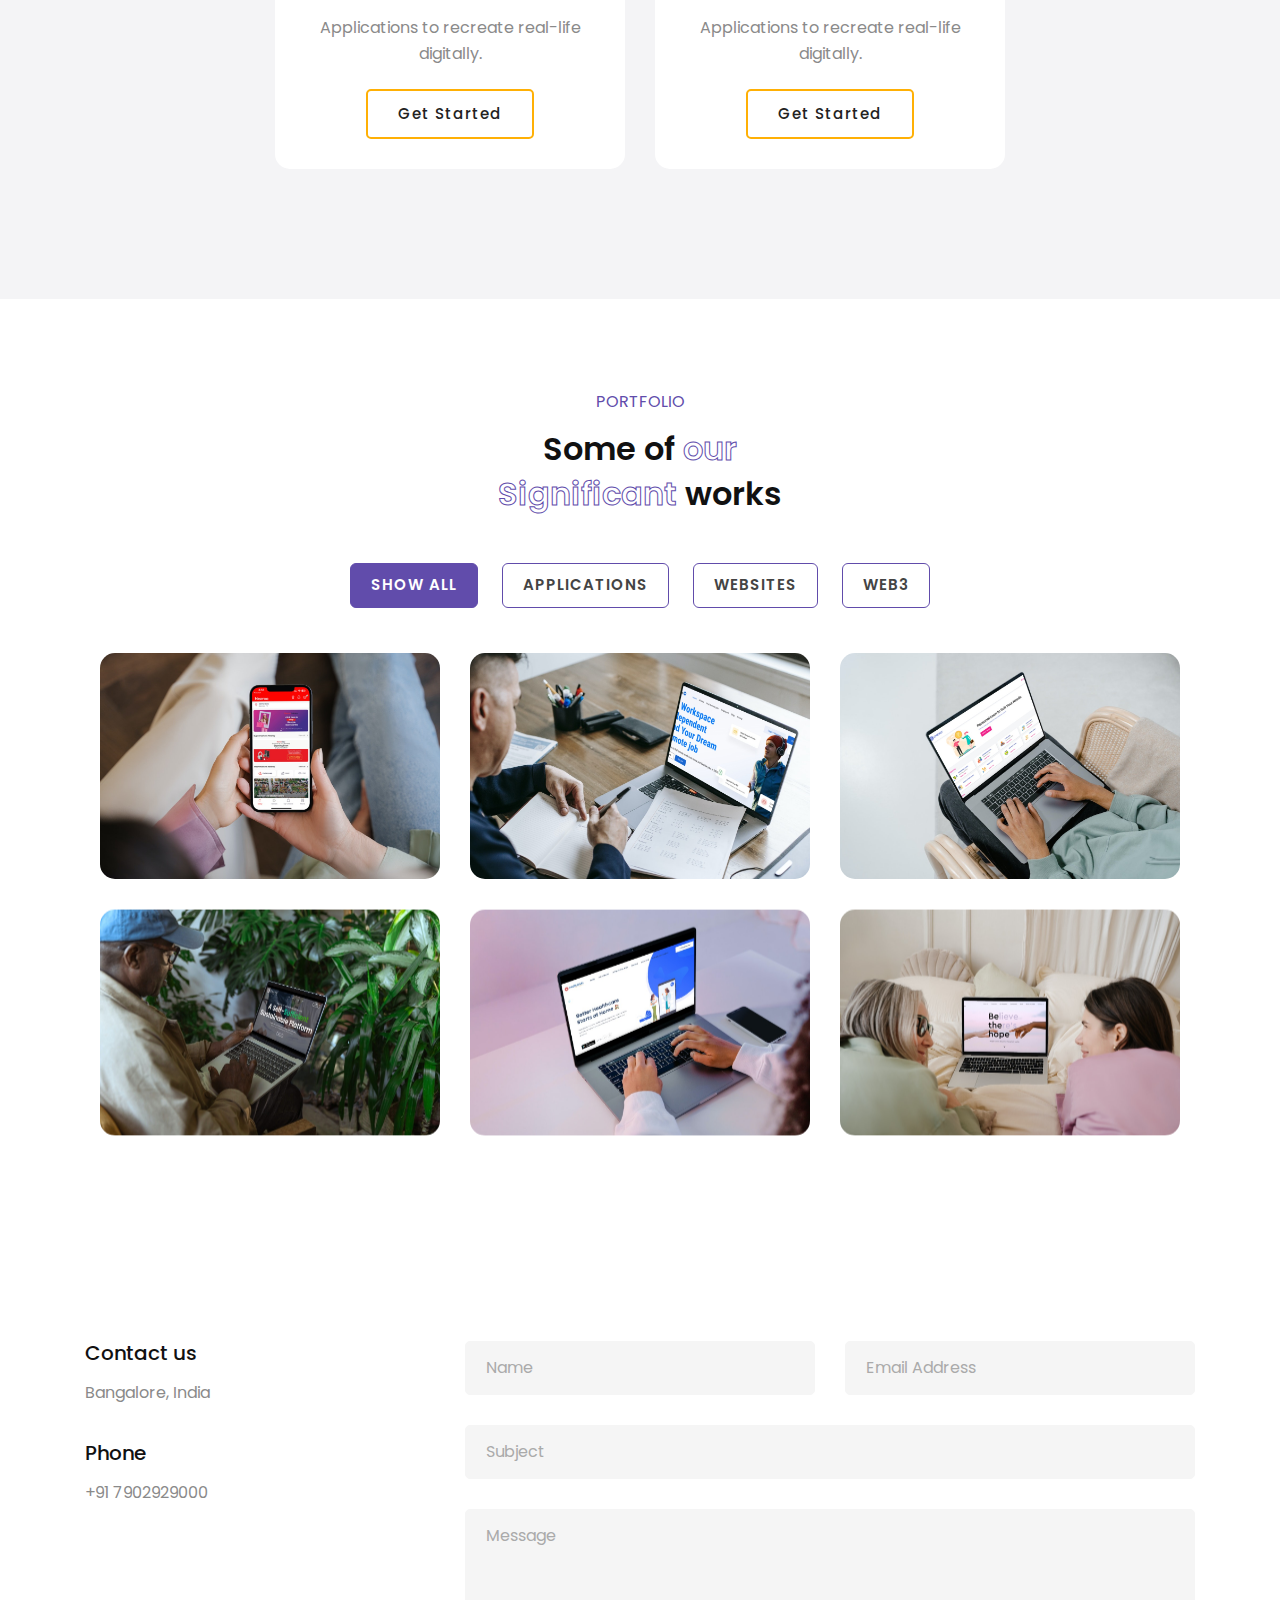
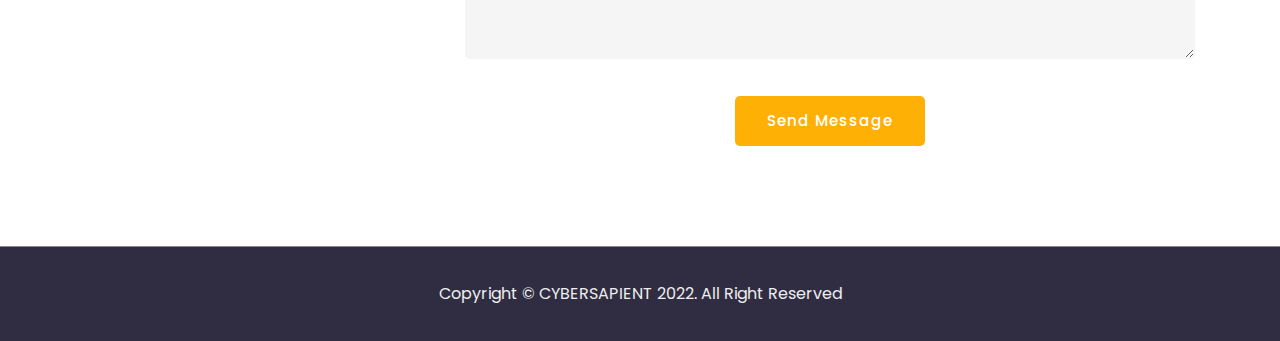
==== commit a7022ea2: "Portfolio" ====
--- a/index.html
+++ b/index.html
@@ -37,9 +37,11 @@
 					<li class="nav-item">
 						<a class="nav-link" href="#home">Home</a>
 					</li>
-
 					<li class="nav-item">
 						<a class="nav-link" href="#services">Services</a>
+					  </li>
+					  <li class="nav-item">
+						<a class="nav-link" href="#portfolio">Portfolio</a>
 					</li>
 					<li class="nav-item">
 						<a class="nav-link" href="#contact">Contact us</a>
@@ -130,7 +132,122 @@
 		</div>
 	</div>
 	<!-- end Services -->
-
+	<!-- portfolio -->
+	<div class="portfolio section" id="portfolio">
+		<div class="container">
+			<div class="title-section">
+				<p>PORTFOLIO</p>
+				<h3>Some of<span> our</span></h3>
+				<h3><span>Significant</span> works</h3>
+			</div>
+			<div class="box-content">
+				<div class="portfolio-filter-menu">
+					<ul>
+						<li data-filter="all" class="active">
+							<span>Show All</span>
+						</li>
+						<li data-filter="1">
+							<span>Applications</span>
+						</li>
+						<li data-filter="2">
+							<span>Websites</span>
+						</li>
+						<li data-filter="3">
+							<span>Web3</span>
+						</li>
+					</ul>
+				</div>
+				<div class="row no-gutters filtr-container">
+					<div class="col-md-4 col-sm-6 col-xs-12 filtr-item" data-category="1,2,3">
+						<div class="content-image">
+							<a href="images/nearoo-app.jpeg" class="portfolio-popup">
+								<img src="images/nearoo-app.jpeg" alt="nearoo-mockup">
+								<div class="image-overlay"></div>
+								<div class="portfolio-caption">
+									<div class="title">
+										<h4>Nearoo</h4>
+										<span>Ecommerce-Application</span>
+									</div>
+								</div>
+							</a>
+						</div>
+					</div>
+					<div class="col-md-4 col-sm-6 col-xs-12 filtr-item" data-category="2,1">
+						<div class="content-image">
+							<a href="images/remotewant.jpeg" class="portfolio-popup">
+								<img src="images/remotewant.jpeg" alt="remotewant-mockup">
+								<div class="image-overlay"></div>
+								<div class="portfolio-caption">
+									<div class="title">
+										<h4>Remotewant</h4>
+										<span>RemoteJob-Application</span>
+									</div>
+								</div>
+							</a>
+						</div>
+					</div>
+					<div class="col-md-4 col-sm-6 col-xs-12 filtr-item" data-category="2, 1">
+						<div class="content-image">
+							<a href="images/chickly.jpeg" class="portfolio-popup">
+								<img src="images/chickly.jpeg" alt="chickly-mockup">
+								<div class="image-overlay"></div>
+								<div class="portfolio-caption">
+									<div class="title">
+										<h4>Chickly Finance</h4>
+										<span>Finance - Web application</span>
+									</div>
+								</div>
+							</a>
+						</div>
+					</div>
+					<div class="col-md-4 col-sm-6 col-xs-12 filtr-item" data-category="1,2,3">
+						<div class="content-image">
+							<a href="images/gaaya.jpeg" class="portfolio-popup">
+								<img src="images/gaaya.jpeg" alt="Gaaya-mockup">
+								<div class="image-overlay"></div>
+								<div class="portfolio-caption">
+									<div class="title">
+										<h4>Gaaya Realtech</h4>
+										<span>Realtech - Applications</span>
+									</div>
+								</div>
+							</a>
+						</div>
+					</div>
+					<div class="col-md-4 col-sm-6 col-xs-12 filtr-item" data-category="2">
+						<div class="content-image">
+							<a href="images/medrabbit.jpeg" class="portfolio-popup">
+								<img src="images/medrabbit.jpeg" alt="medrabbit-mockup">
+								<div class="image-overlay"></div>
+								<div class="portfolio-caption">
+									<div class="title">
+										<h4>Medrabbit</h4>
+										<span>Healthcare-App</span>
+									</div>
+								</div>
+							</a>
+						</div>
+					</div>
+					<div class="col-md-4 col-sm-6 col-xs-12 filtr-item" data-category="2">
+						<div class="content-image">
+							<a href="images/carer.jpeg" class="portfolio-popup">
+								<img src="images/carer.jpeg" alt="">
+								<div class="image-overlay"></div>
+								<div class="portfolio-caption">
+									<div class="title">
+										<h4>Carer for Cancer</h4>
+										<span>Healthcare-App</span>
+									</div>
+								</div>
+							</a>
+						</div>
+					</div>
+				</div>
+			</div>
+		</div>
+	</div>
+	<!-- end portfolio -->
+	
 	<!-- contact -->
 	<div id="contact" class="contact section">
 		<div class="container">
--- a/css/style.css
+++ b/css/style.css
@@ -275,8 +275,6 @@
     vertical-align: middle;
     float: right;
     margin-top: 20px;
-    border-radius: 40px;
-    box-shadow: 0 12px 30px -15px rgba(0, 0, 0, 0.2);
 }
 
 .home-intro ul li {
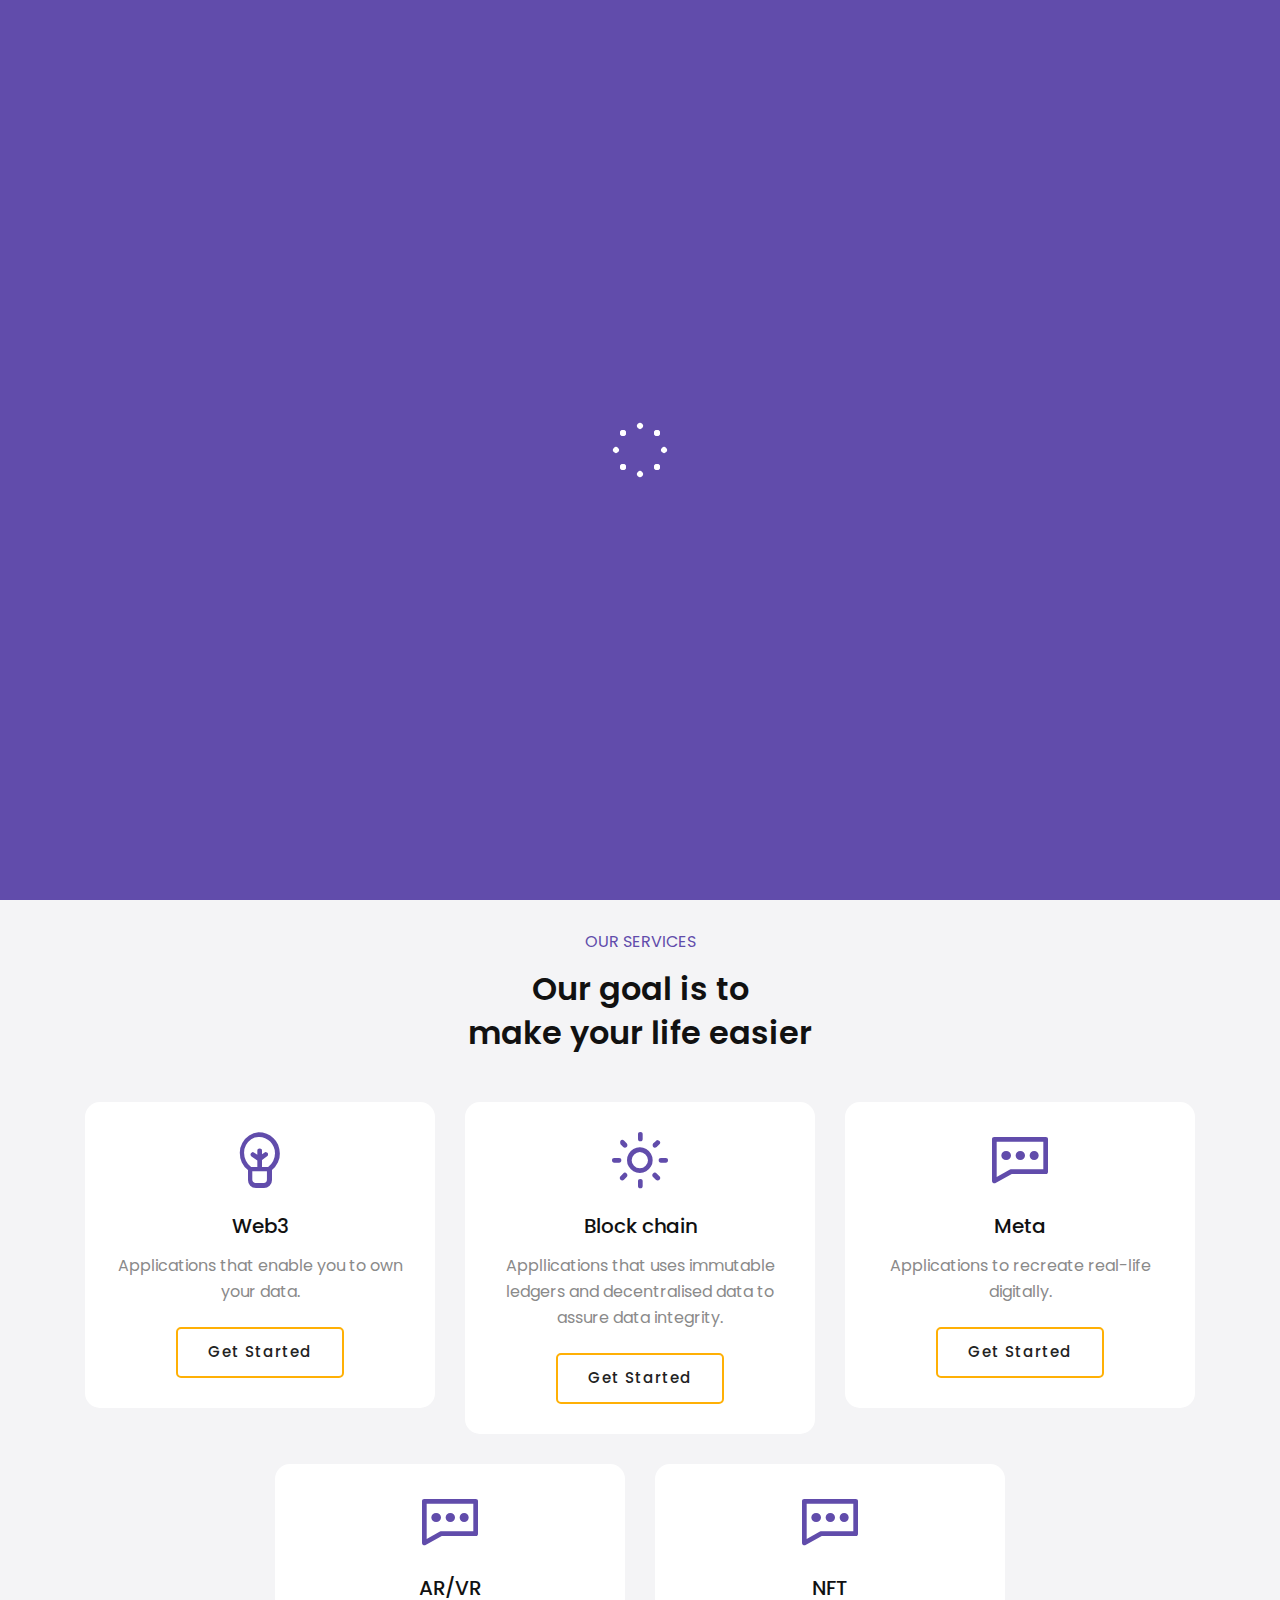
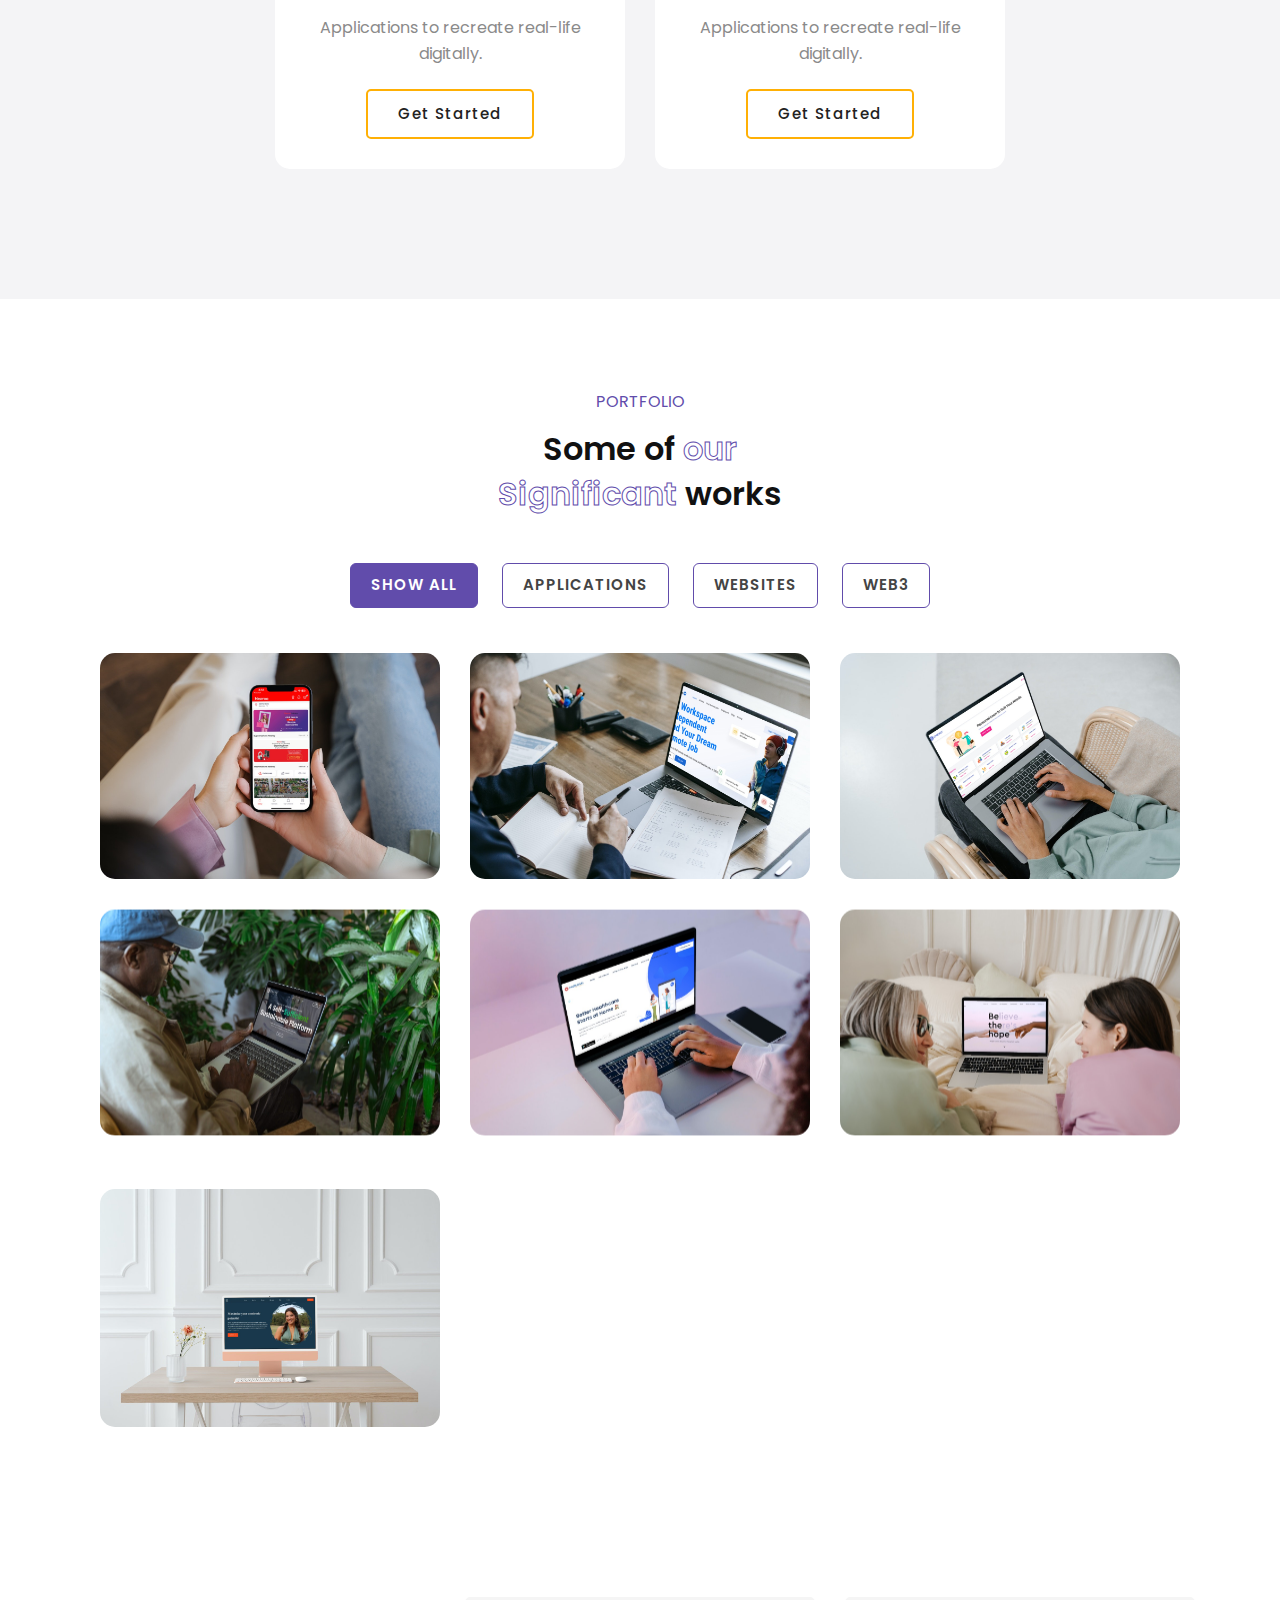
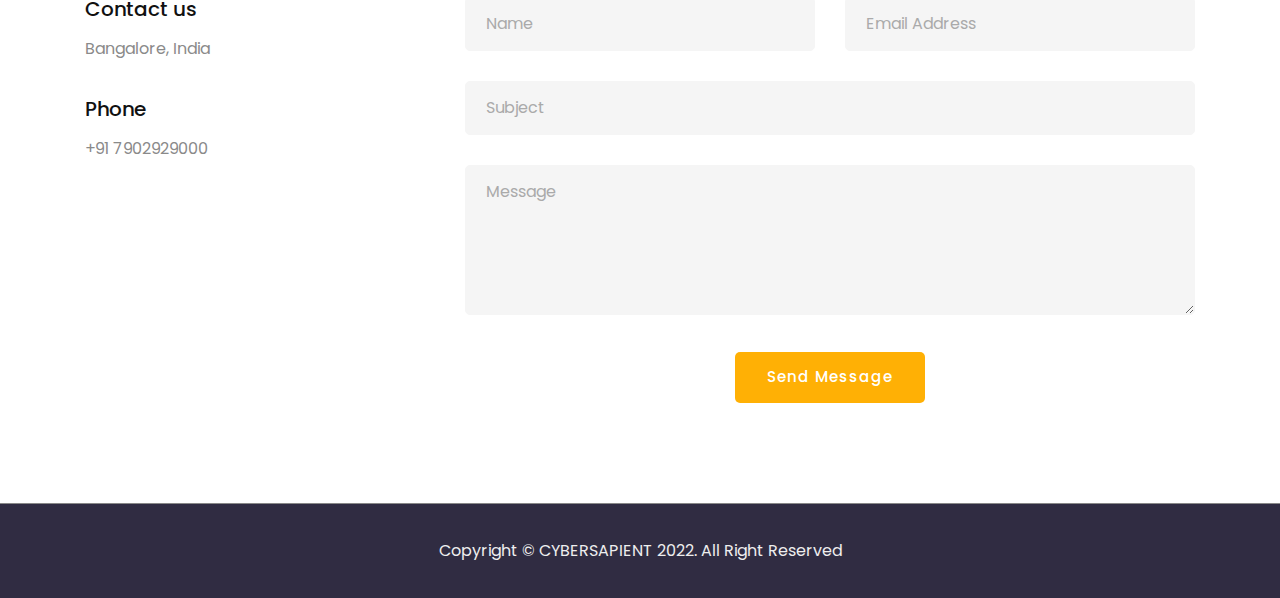
==== commit d932d974: "Added mathsmart.io" ====
--- a/index.html
+++ b/index.html
@@ -214,7 +214,7 @@
 							</a>
 						</div>
 					</div>
-					<div class="col-md-4 col-sm-6 col-xs-12 filtr-item" data-category="2">
+					<div class="col-md-4 col-sm-6 col-xs-12 filtr-item" data-category="1,2">
 						<div class="content-image">
 							<a href="images/medrabbit.jpeg" class="portfolio-popup">
 								<img src="images/medrabbit.jpeg" alt="medrabbit-mockup">
@@ -228,15 +228,29 @@
 							</a>
 						</div>
 					</div>
-					<div class="col-md-4 col-sm-6 col-xs-12 filtr-item" data-category="2">
+					<div class="col-md-4 col-sm-6 col-xs-12 filtr-item" data-category="1,2">
 						<div class="content-image">
 							<a href="images/carer.jpeg" class="portfolio-popup">
-								<img src="images/carer.jpeg" alt="">
+								<img src="images/carer.jpeg" alt="carer-mockup">
 								<div class="image-overlay"></div>
 								<div class="portfolio-caption">
 									<div class="title">
 										<h4>Carer for Cancer</h4>
 										<span>Healthcare-App</span>
+									</div>
+								</div>
+							</a>
+						</div>
+					</div>
+					<div class="col-md-4 col-sm-6 col-xs-12 filtr-item" data-category="2">
+						<div class="content-image">
+							<a href="images/mathsmart.jpeg" class="portfolio-popup">
+								<img src="images/mathsmart.jpeg" alt="mathsmart-mockup">
+								<div class="image-overlay"></div>
+								<div class="portfolio-caption">
+									<div class="title">
+										<h4>Mathsmart</h4>
+										<span>Tutoring-Website</span>
 									</div>
 								</div>
 							</a>
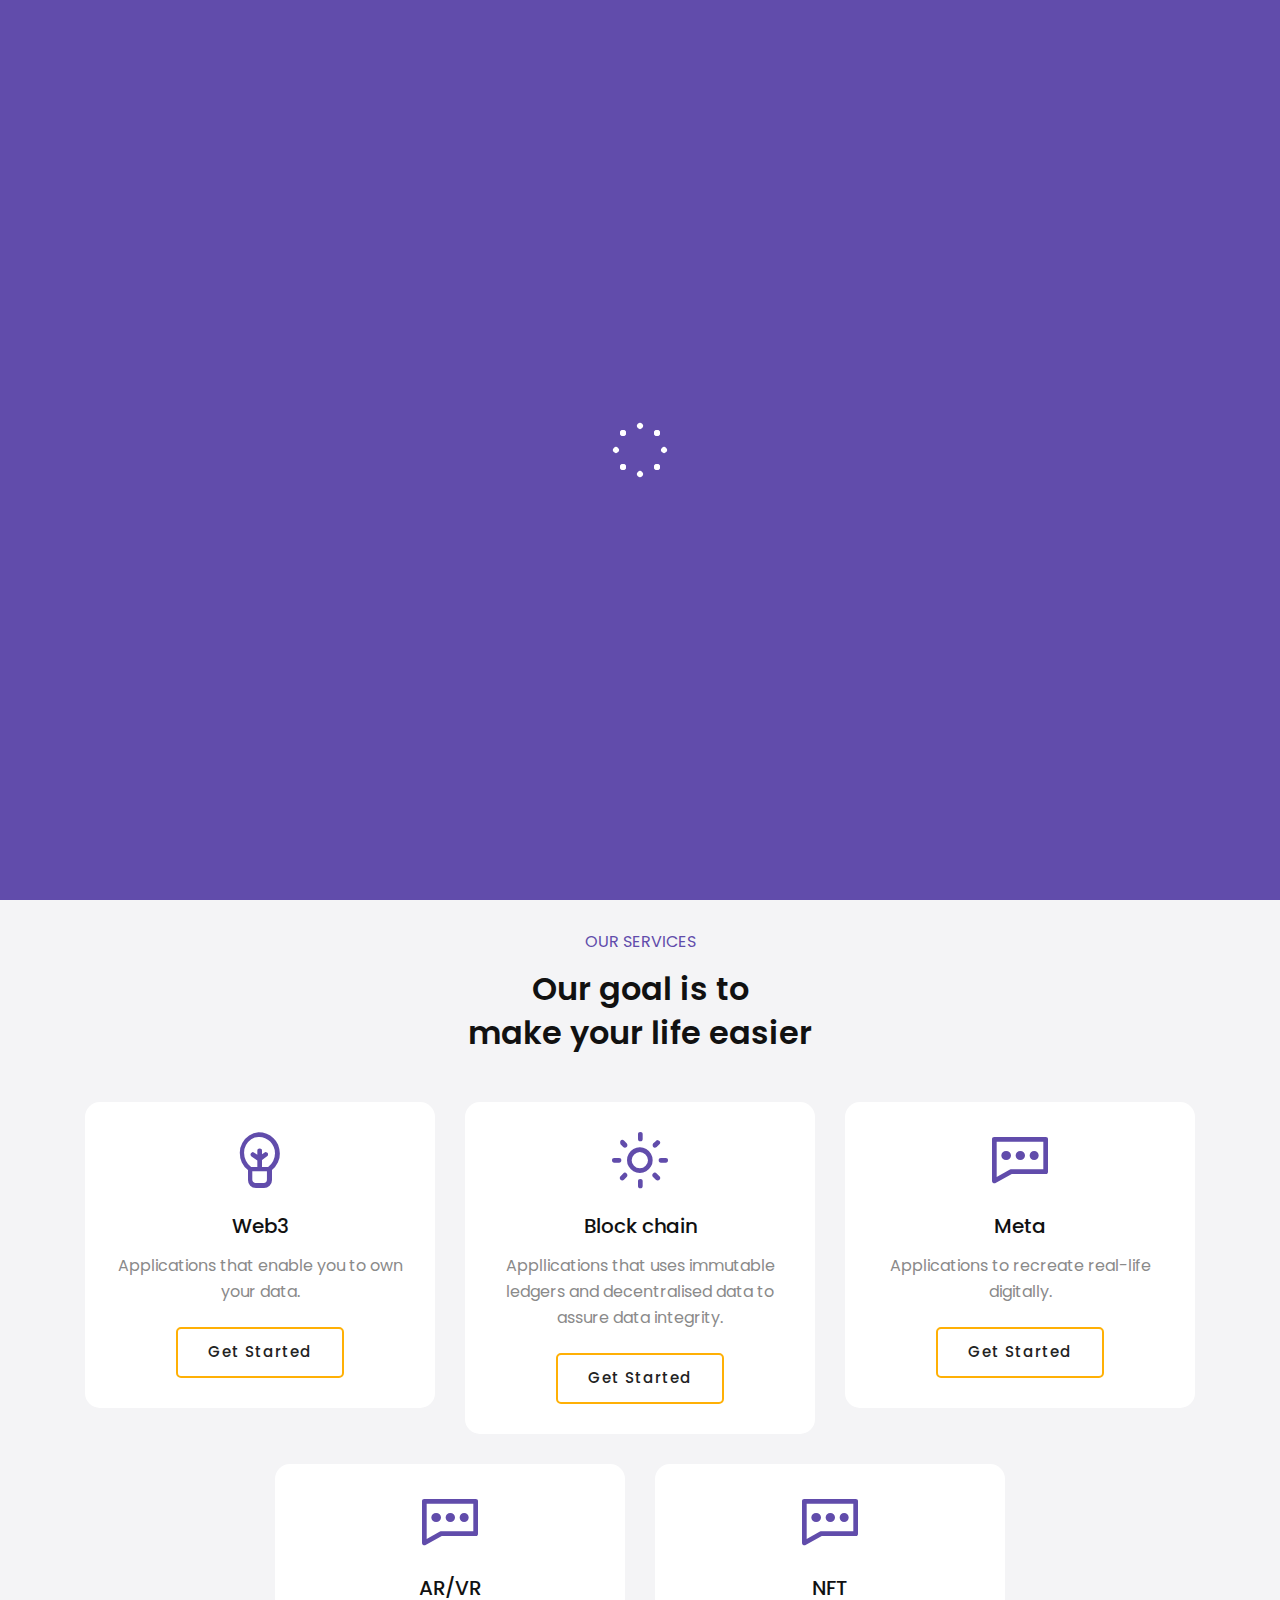
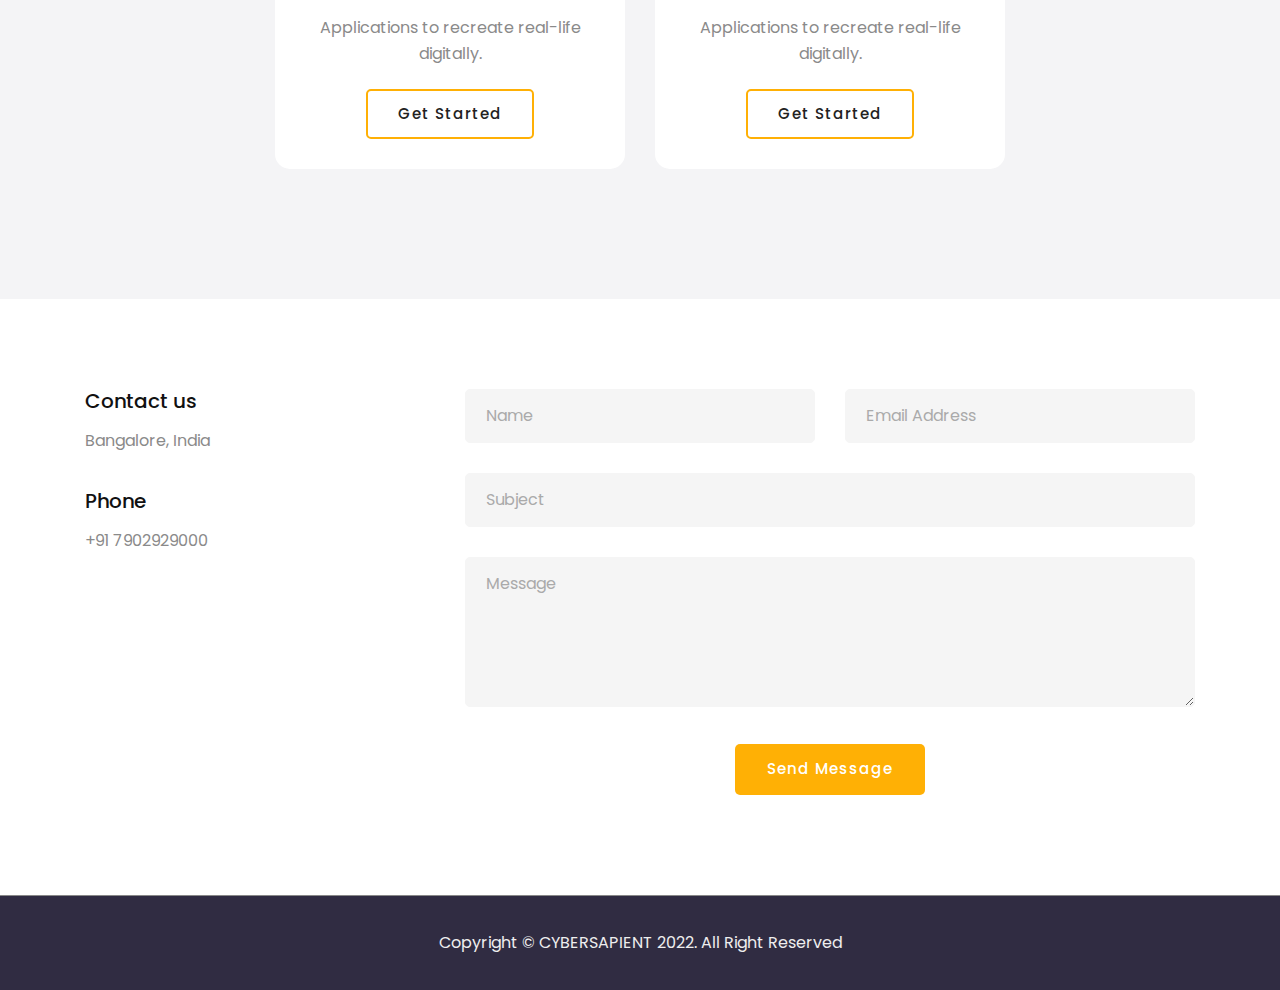
==== commit 4f4c0a63: "removed portfolio" ====
--- a/index.html
+++ b/index.html
@@ -40,9 +40,9 @@
 					<li class="nav-item">
 						<a class="nav-link" href="#services">Services</a>
 					  </li>
-					  <li class="nav-item">
+					  <!--li class="nav-item">
 						<a class="nav-link" href="#portfolio">Portfolio</a>
-					</li>
+					</li-->
 					<li class="nav-item">
 						<a class="nav-link" href="#contact">Contact us</a>
 					</li>
@@ -133,7 +133,7 @@
 	</div>
 	<!-- end Services -->
 	<!-- portfolio -->
-	<div class="portfolio section" id="portfolio">
+	<!--div class="portfolio section" id="portfolio">
 		<div class="container">
 			<div class="title-section">
 				<p>PORTFOLIO</p>
@@ -160,7 +160,7 @@
 				<div class="row no-gutters filtr-container">
 					<div class="col-md-4 col-sm-6 col-xs-12 filtr-item" data-category="1,2,3">
 						<div class="content-image">
-							<a href="images/nearoo-app.jpeg" class="portfolio-popup">
+							<a href="https://nearoo.com" target="_blank">
 								<img src="images/nearoo-app.jpeg" alt="nearoo-mockup">
 								<div class="image-overlay"></div>
 								<div class="portfolio-caption">
@@ -174,7 +174,7 @@
 					</div>
 					<div class="col-md-4 col-sm-6 col-xs-12 filtr-item" data-category="2,1">
 						<div class="content-image">
-							<a href="images/remotewant.jpeg" class="portfolio-popup">
+							<a href="https://remotewant.com" target="_blank">
 								<img src="images/remotewant.jpeg" alt="remotewant-mockup">
 								<div class="image-overlay"></div>
 								<div class="portfolio-caption">
@@ -186,9 +186,23 @@
 							</a>
 						</div>
 					</div>
+					<div class="col-md-4 col-sm-6 col-xs-12 filtr-item" data-category="2">
+						<div class="content-image">
+							<a href="https://mathsmart.io" target="_blank">
+								<img src="images/mathsmart.jpeg" alt="mathsmart-mockup">
+								<div class="image-overlay"></div>
+								<div class="portfolio-caption">
+									<div class="title">
+										<h4>Mathsmart</h4>
+										<span>Tutoring - Website</span>
+									</div>
+								</div>
+							</a>
+						</div>
+					</div>
 					<div class="col-md-4 col-sm-6 col-xs-12 filtr-item" data-category="2, 1">
 						<div class="content-image">
-							<a href="images/chickly.jpeg" class="portfolio-popup">
+							<a href="https://chickly.finance/" target="_blank">
 								<img src="images/chickly.jpeg" alt="chickly-mockup">
 								<div class="image-overlay"></div>
 								<div class="portfolio-caption">
@@ -202,7 +216,7 @@
 					</div>
 					<div class="col-md-4 col-sm-6 col-xs-12 filtr-item" data-category="1,2,3">
 						<div class="content-image">
-							<a href="images/gaaya.jpeg" class="portfolio-popup">
+							<a href="https://gaaya.net/" target="_blank">
 								<img src="images/gaaya.jpeg" alt="Gaaya-mockup">
 								<div class="image-overlay"></div>
 								<div class="portfolio-caption">
@@ -216,7 +230,7 @@
 					</div>
 					<div class="col-md-4 col-sm-6 col-xs-12 filtr-item" data-category="1,2">
 						<div class="content-image">
-							<a href="images/medrabbit.jpeg" class="portfolio-popup">
+							<a href="https://www.medrabbits.com/" target="_blank">
 								<img src="images/medrabbit.jpeg" alt="medrabbit-mockup">
 								<div class="image-overlay"></div>
 								<div class="portfolio-caption">
@@ -230,7 +244,7 @@
 					</div>
 					<div class="col-md-4 col-sm-6 col-xs-12 filtr-item" data-category="1,2">
 						<div class="content-image">
-							<a href="images/carer.jpeg" class="portfolio-popup">
+							<a href="https://carerforcancer.com/" target="_blank">
 								<img src="images/carer.jpeg" alt="carer-mockup">
 								<div class="image-overlay"></div>
 								<div class="portfolio-caption">
@@ -242,24 +256,11 @@
 							</a>
 						</div>
 					</div>
-					<div class="col-md-4 col-sm-6 col-xs-12 filtr-item" data-category="2">
-						<div class="content-image">
-							<a href="images/mathsmart.jpeg" class="portfolio-popup">
-								<img src="images/mathsmart.jpeg" alt="mathsmart-mockup">
-								<div class="image-overlay"></div>
-								<div class="portfolio-caption">
-									<div class="title">
-										<h4>Mathsmart</h4>
-										<span>Tutoring-Website</span>
-									</div>
-								</div>
-							</a>
-						</div>
-					</div>
-				</div>
-			</div>
-		</div>
-	</div>
+					
+				</div>
+			</div>
+		</div>
+	</div--!>
 	<!-- end portfolio -->
 	
 	<!-- contact -->
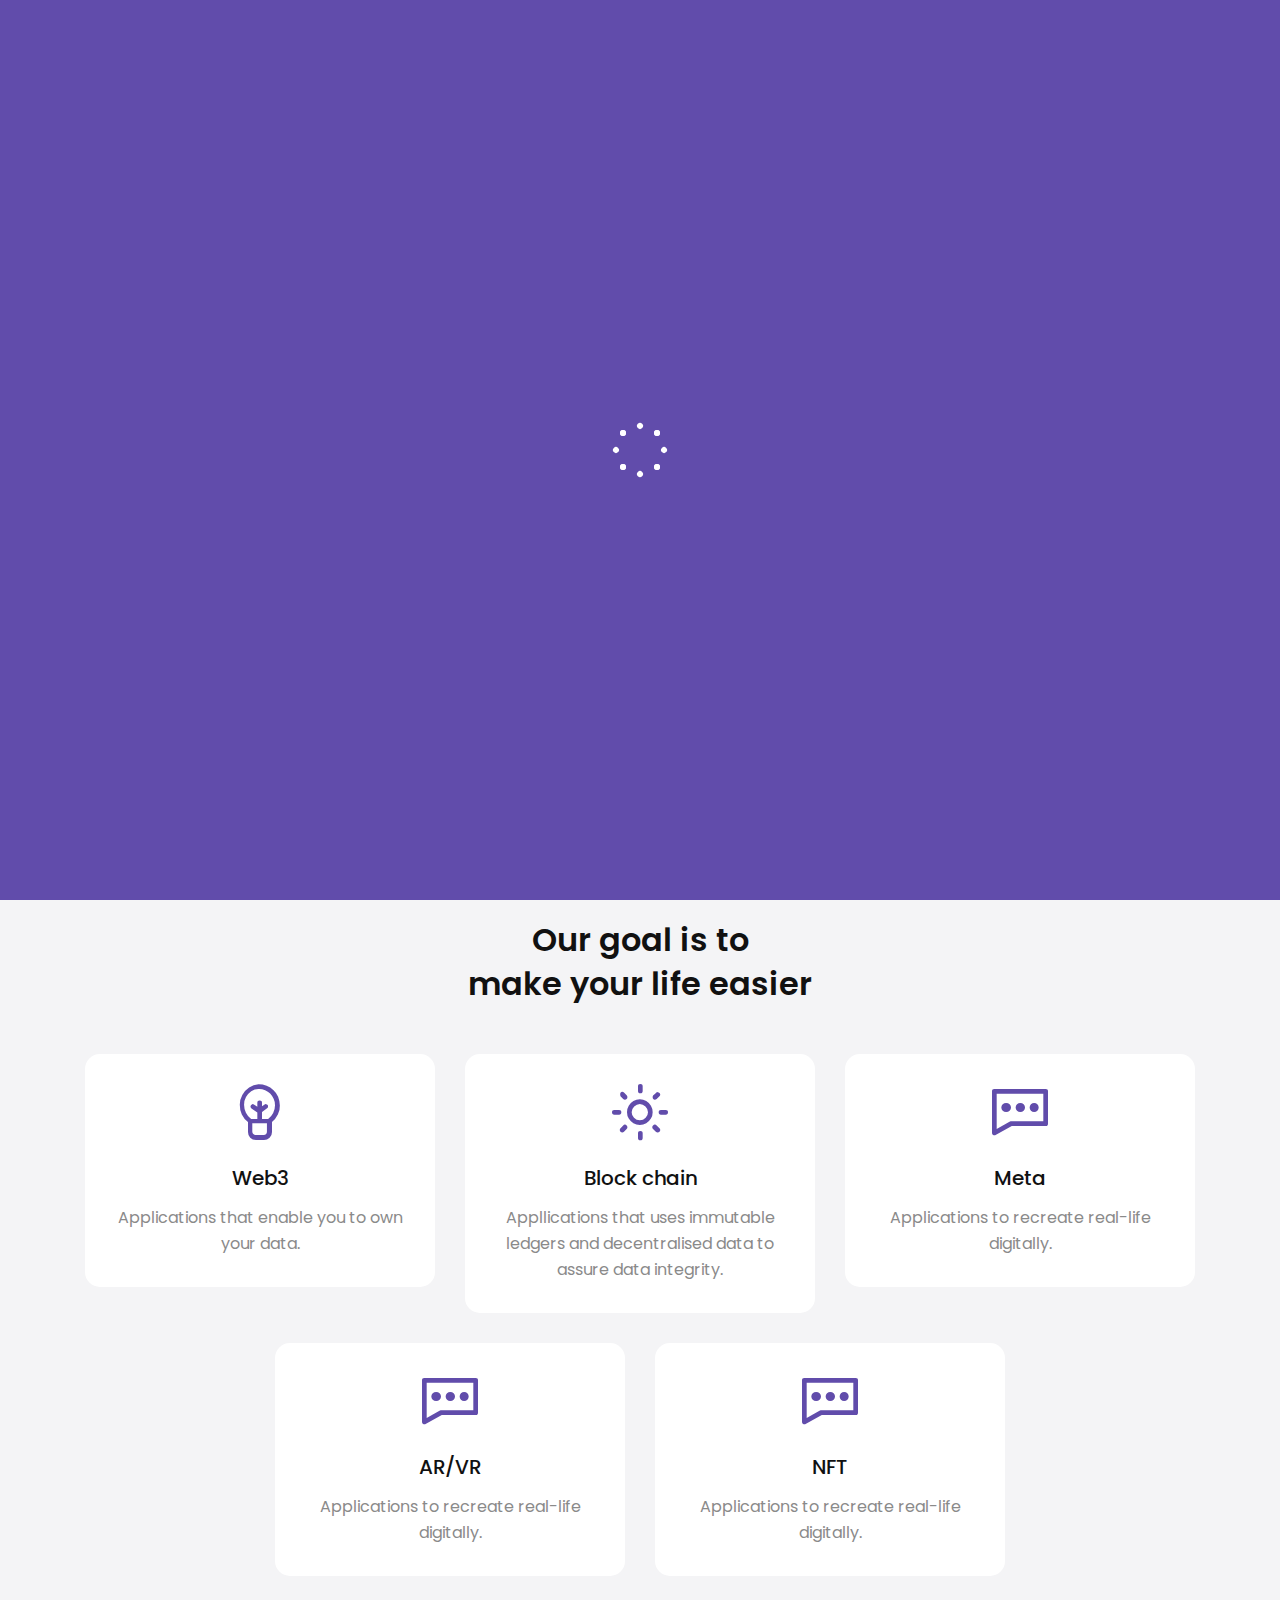
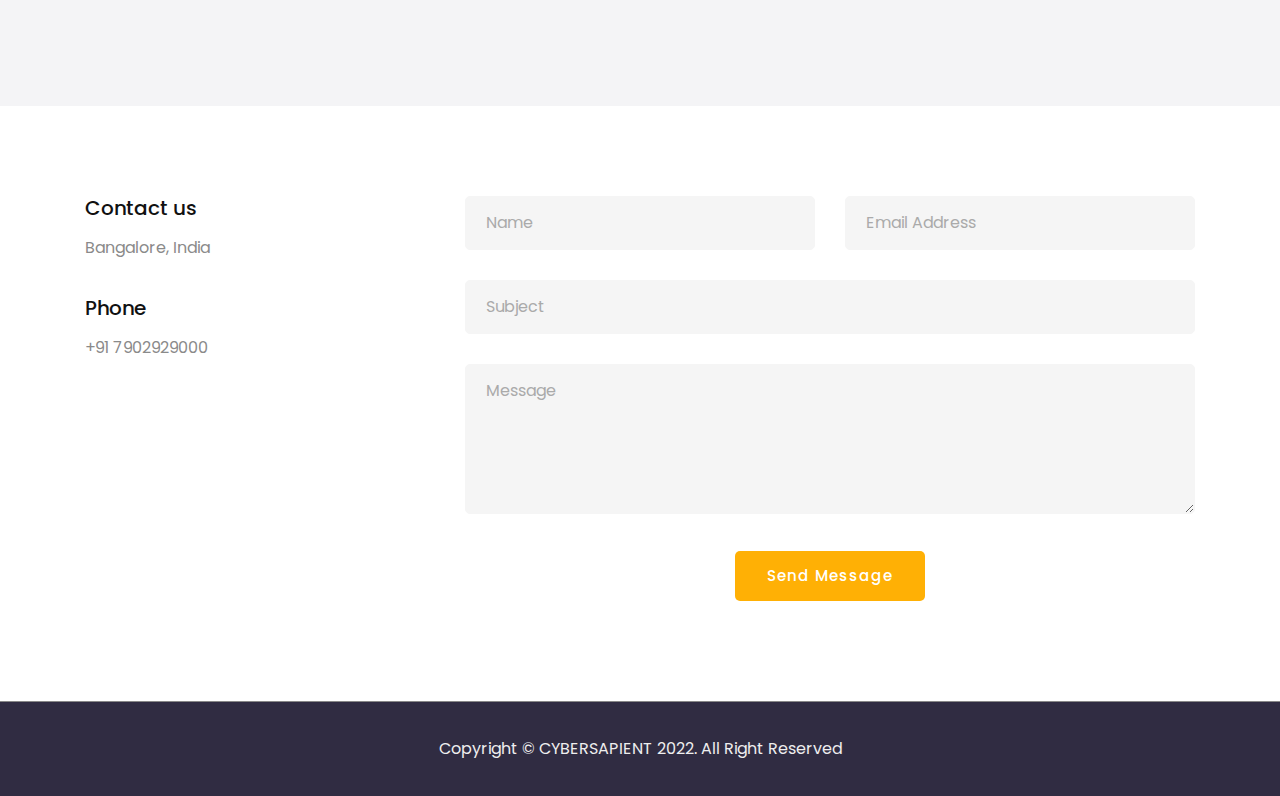
==== commit 56d1c379: "Changes to getstarted button" ====
--- a/index.html
+++ b/index.html
@@ -64,7 +64,7 @@
 						<h2>Applications</h2>
 						<ul>
 							<!--li><a href="" class="button">Get Started</a></li-->
-							<li><a href="" class="button2">Get Started</a></li>
+							<li><!--a href="" class="button2">Get Started</a!--></li>
 						</ul>
 					</div>
 				</div>
@@ -92,7 +92,7 @@
 						<i class="lni lni-bulb"></i>
 						<h5>Web3</h5>
 						<p class="mb-0">Applications that enable you to own your data.</p>
-						<a href="" class="button2">Get Started</a>
+						<!--a href="" class="button2">Get Started</a!-->
 					</div>
 				</div>
 				<div class="col-md-4">
@@ -101,7 +101,7 @@
 						<h5>Block chain</h5>
 						<p class="mb-0">Appllications that uses immutable ledgers and decentralised data to assure data
 							integrity.</p>
-						<a href="" class="button2">Get Started</a>
+						<!--a href="" class="button2">Get Started</a!-->
 					</div>
 				</div>
 				<div class="col-md-4">
@@ -109,7 +109,7 @@
 						<i class="lni lni-comments"></i>
 						<h5>Meta</h5>
 						<p class="mb-0">Applications to recreate real-life digitally.</p>
-						<a href="" class="button2">Get Started</a>
+						<!--a href="" class="button2">Get Started</a!-->
 					</div>
 				</div>
 				<div class="col-md-4">
@@ -117,7 +117,7 @@
 						<i class="lni lni-comments"></i>
 						<h5>AR/VR</h5>
 						<p class="mb-0">Applications to recreate real-life digitally.</p>
-						<a href="" class="button2">Get Started</a>
+						<!--a href="" class="button2">Get Started</a!-->
 					</div>
 				</div>
 				<div class="col-md-4">
@@ -125,7 +125,7 @@
 						<i class="lni lni-comments"></i>
 						<h5>NFT</h5>
 						<p class="mb-0">Applications to recreate real-life digitally.</p>
-						<a href="" class="button2">Get Started</a>
+						<!--a href="" class="button2">Get Started</a!-->
 					</div>
 				</div>
 			</div>
